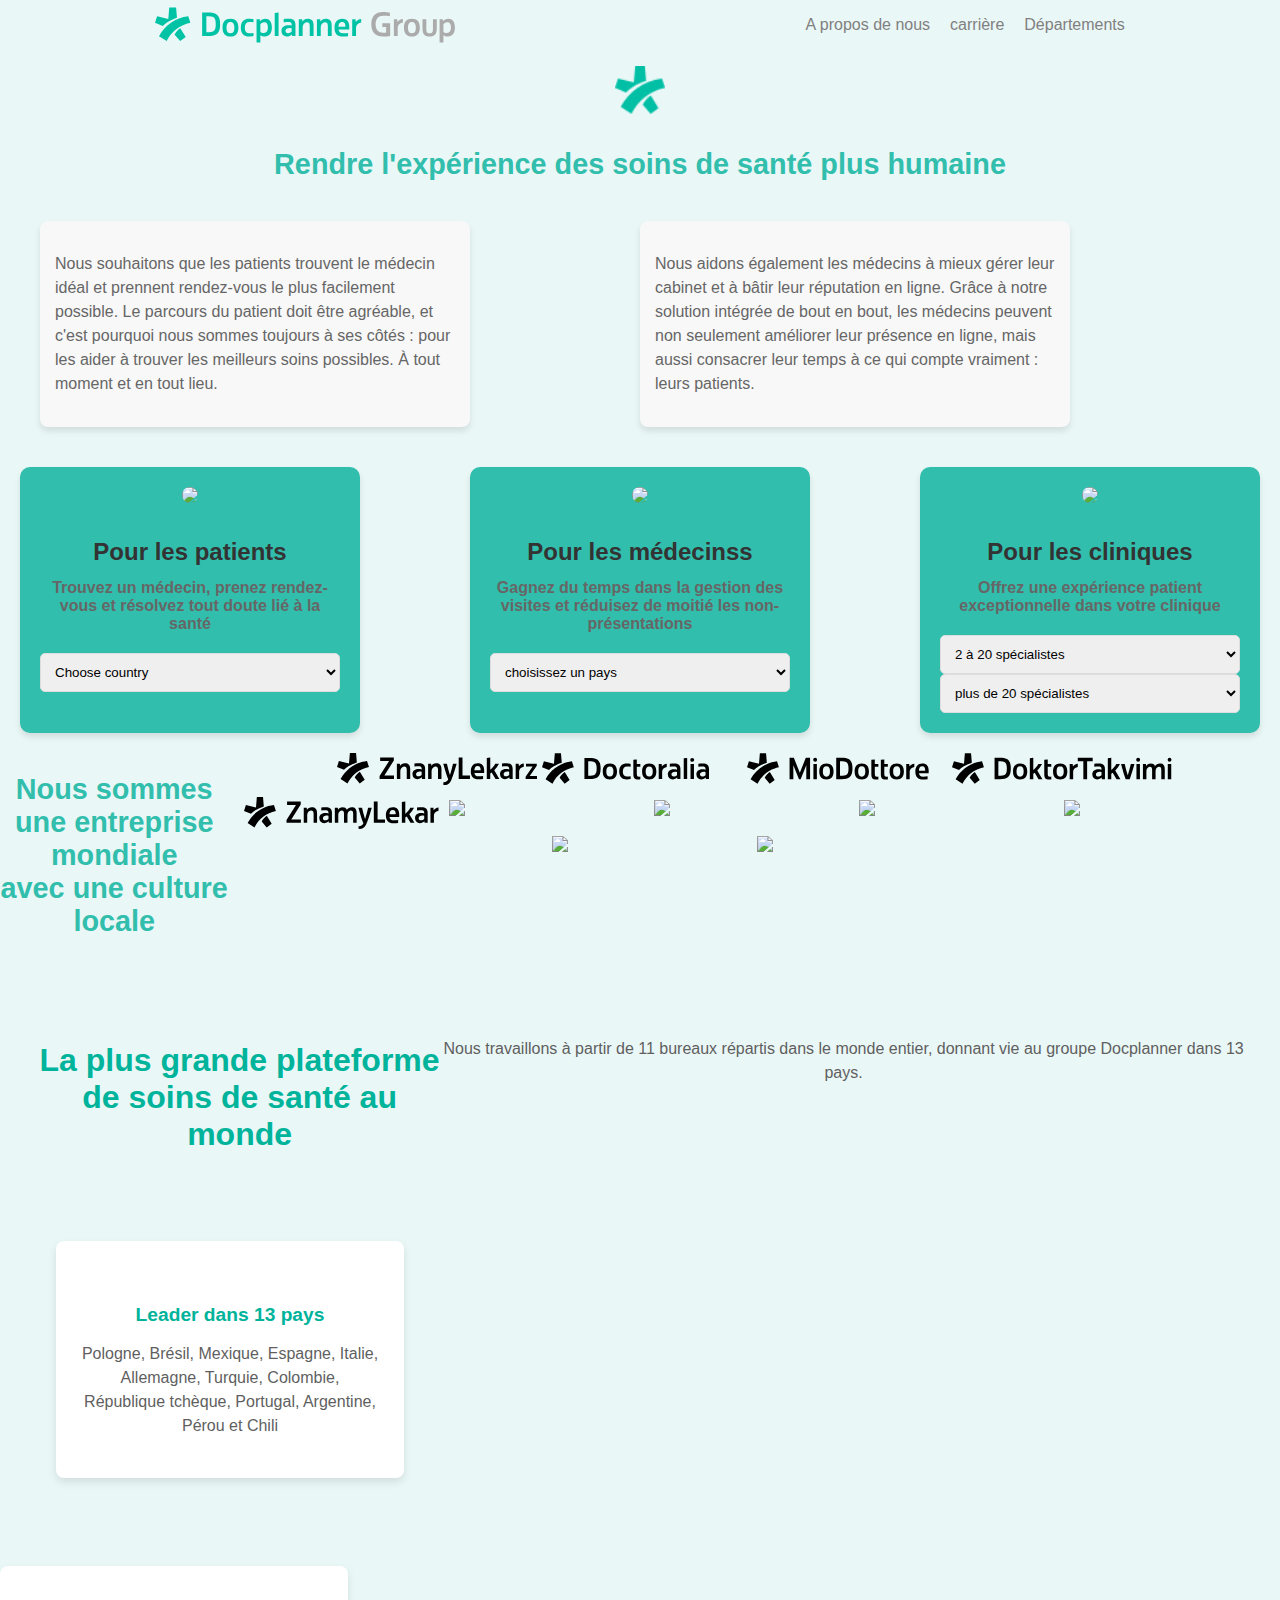
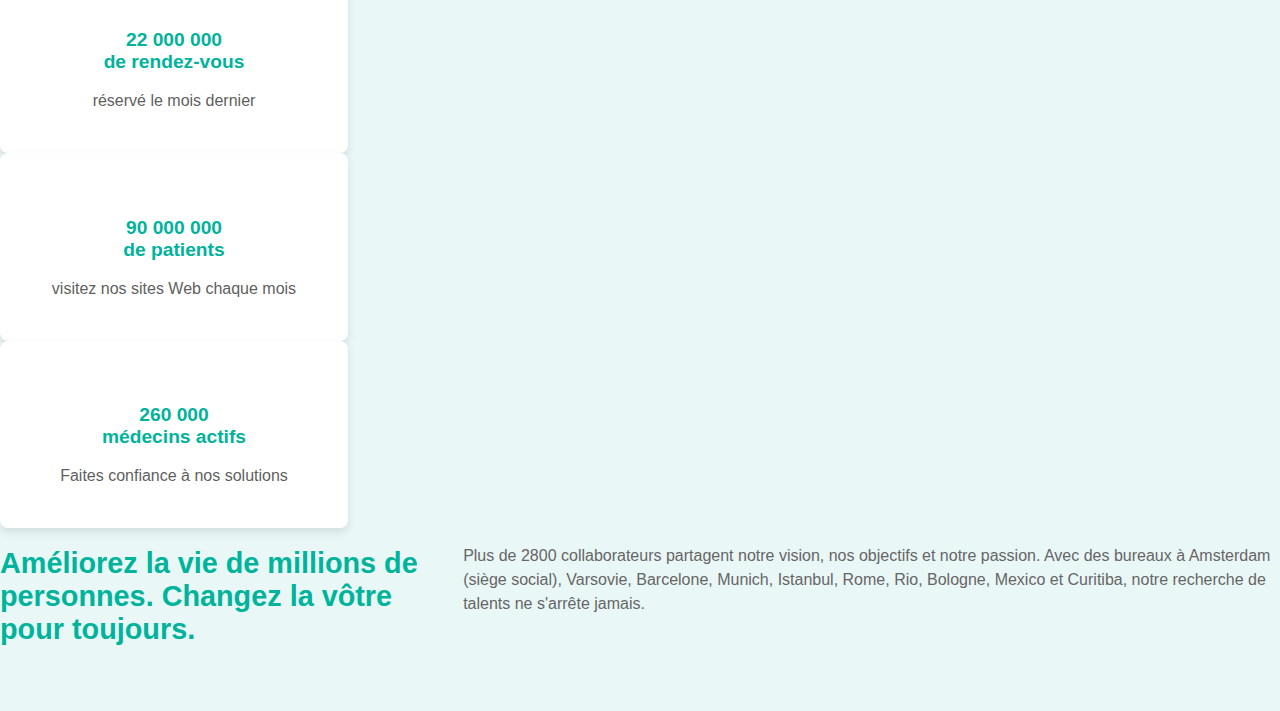
==== index.html @ 7e2d419f "premier commit" ====
<!DOCTYPE html>
<html lang="en">

<head>
    <meta charset="UTF-8">
    <meta name="viewport" content="width=device-width, initial-scale=1.0">
    <title>Document</title>
    <link rel="stylesheet" href="style.css">
</head>

<body>
    <header>
        <img src="logo-default-group-en.svg" width="300px" alt="" srcset="">
        <nav>
            <ul>
                <li>
                    <a href="">A propos de nous</a>
                </li>
                <li>
                    <a href="">carrière</a>
                </li>
                <li>
                    <a href="">Départements</a>
                </li>
            </ul>
        </nav>
    </header>


    <div>
        <div>

        </div>
        <div style="text-align: center;">
            <p style="line-height: 2;"></p>
            <img src="sygnet.png" width="50px" alt="" srcset="">
            <h1>Rendre l'expérience des soins de santé plus humaine</h1>
        </div class="grid">
        <div class="container">
            <div class="column">
                <p>

                    Nous souhaitons que les patients trouvent le médecin idéal et prennent rendez-vous le plus
                    facilement possible. Le parcours du patient doit être agréable, et c'est pourquoi nous sommes
                    toujours à ses côtés : pour les aider à trouver les meilleurs soins possibles. À tout moment et en
                    tout lieu.
                </p>

            </div>
            <div class="column">
                <p>
                    Nous aidons également les médecins à mieux gérer leur cabinet et à bâtir leur réputation en ligne.
                    Grâce à notre solution intégrée de bout en bout, les médecins peuvent non seulement améliorer leur
                    présence en ligne, mais aussi consacrer leur temps à ce qui compte vraiment : leurs patients.
                </p>
            </div>

        </div>
    </div>
    <section class="services section__inner">
        <div class="grid fade-elements">
            <div class="col-3">
                <div class="services__item services__item--marketplace">
                    <div>
                        <img src="https://www.docplanner.com/icons/icon-patients.svg" />
                        <h1>Pour les patients</h1>
                        <h2>Trouvez un médecin, prenez rendez-vous et résolvez tout doute lié à la santé
                        </h2>
                    </div>
                    <div>
                        <div class="style-select">
                            <select data-id="domain-switcher">
                                <option>Choose country</option>
                                <option value="http://www.doctoraliar.com">Argentina</option>
                                <option value="http://www.doctoralia.com.br">Brazil</option>
                                <option value="http://www.doctoralia.cl">Chile</option>
                                <option value="http://www.doctoralia.co">Colombia</option>
                                <option value="http://www.znamylekar.cz">Czech</option>
                                <option value="http://www.jameda.de">Germany</option>
                                <option value="http://www.miodottore.it">Italy</option>
                                <option value="http://www.doctoralia.com.mx">Mexico</option>
                                <option value="http://www.doctoralia.pe">Peru</option>
                                <option value="http://www.znanylekarz.pl">Poland</option>
                                <option value="http://www.doctoralia.com.pt">Portugal</option>
                                <option value="http://www.doctoralia.es">Spain</option>
                                <option value="http://www.doktortakvimi.com">Turkey</option>
                            </select>
                        </div>
                    </div>
                </div>
            </div>
            <div class="col-3">
                <div class="services__item services__item--saas">
                    <div>
                        <img src="https://www.docplanner.com/icons/icon-doctors.svg" />
                        <h1>Pour les médecinss</h1>
                        <h2>Gagnez du temps dans la gestion des visites et réduisez de moitié les non-présentations</h2>
                    </div>
                    <div>
                        <div class="style-select">
                            <select data-id="domain-switcher">
                                <option>choisissez un pays</option>
                                <option value="https://academy.doctoraliar.com">Argentina</option>
                                <option
                                    value="https://pro.doctoralia.com.br/produtos/sistema-de-agendamento/agenda-doctoralia-para-especialistas">
                                    Brazil</option>
                                <option value="https://academy.doctoralia.cl">Chile</option>
                                <option value="https://academy.doctoralia.co">Colombia</option>
                                <option value="https://lekar.znamylekar.cz">Czech</option>
                                <option value="https://pro.jameda.de">Germany</option>
                                <option
                                    value="https://pro.miodottore.it/con-chi-collaboriamo/specialisti-e-medici-di-medicina-generale">
                                    Italy</option>
                                <option
                                    value="https://pro.doctoralia.com.mx/productos/agenda-doctoralia-para-especialistas">
                                    Mexico</option>
                                <option value="https://academy.doctoralia.pe">Peru</option>
                                <option
                                    value="https://pro.znanylekarz.pl/produkty/oprogramowanie-medyczne/znanylekarz-dla-lekarzy">
                                    Poland</option>
                                <option
                                    value="https://pro.doctoralia.es/productos/sistema-de-gestion-de-pacientes/doctoralia-pro-para-especialistas">
                                    Spain</option>
                                <option value="https://uzman.doktortakvimi.com">Turkey</option>
                            </select>
                        </div>
                    </div>

                </div>
            </div>
            <div class="col-3">
                <div class="services__item services__item--clinics">
                    <div>
                        <img src="https://www.docplanner.com/icons/icon-clinics.svg" />
                        <h1>Pour les cliniques</h1>
                        <h2>Offrez une expérience patient exceptionnelle dans votre clinique</h2>
                    </div>
                    <div>
                        <div class="style-select">
                            <select data-id="domain-switcher">
                                <option>2 à 20 spécialistes</option>
                                <option
                                    value="http://pro.doctoralia.com.br/produtos/sistema-de-agendamento/agenda-doctoralia-para-clinicas">
                                    Brazil</option>
                                <option value="http://lekar.znamylekar.cz/pro-zarizeni">Czech</option>
                                <option value="http://pro.miodottore.it/con-chi-collaboriamo/centri-medici">Italy
                                </option>
                                <option value="http://pro.doctoralia.com.mx/productos/agenda-doctoralia-para-clinicas">
                                    Mexico</option>
                                <option
                                    value="http://pro.znanylekarz.pl/produkty/oprogramowanie-medyczne/znanylekarz-dla-placowek">
                                    Poland</option>
                                <option
                                    value="http://pro.doctoralia.es/productos/sistema-de-gestion-de-pacientes/doctoralia-pro-para-clinicas">
                                    Spain</option>
                                <option value="http://kurumsal.doktortakvimi.com">Turkey</option>
                            </select>
                        </div>
                        <div class="style-select">
                            <select data-id="domain-switcher">
                                <option>plus de 20 spécialistes</option>
                                <option value="http://tuotempo.com.br">Brazil</option>
                                <option value="http://tuotempo.it">Italy</option>
                                <option value="http://tuotempo.com.mx">Mexico</option>
                                <option
                                    value="http://pro.znanylekarz.pl/produkty/oprogramowanie-medyczne/znanylekarz-dla-placowek">
                                    Poland</option>
                                <option value="http://tuotempo.es">Spain</option>
                            </select>
                        </div>
                    </div>


                </div>
            </div>
        </div>
    </section>
    <section class="brands section__inner">
        <div>
            <h1>
               
                  Nous sommes une entreprise mondiale <br>avec une culture locale
               
            </h1>
        </div>
        <div>
            <ul class="brands__logos">
                <li>
                    <a href="//www.znanylekarz.pl" target="_blank">
                        <svg xmlns="http://www.w3.org/2000/svg" width="200" height="32" viewBox="0 0 200 32">
                            <path
                                d="M189.018 10.678h10.762v2.132L192.736 23H200v2.89h-11.387v-2.103l7.02-10.22h-6.615v-2.89zm-10.347 0h3.012l.244 2.448h.032c.767-1.12 2.638-2.557 4.817-2.677v3.197c-3.174.62-4.63 2.725-4.63 4.634v7.61h-3.47V10.68h-.004zM165 10.38c1.51-.123 3.145-.16 4.725-.16 3.72 0 5.94 1.44 5.94 5.504v10.163h-3.12l-.156-1.52h-.042c-1.07 1.152-2.625 1.826-4.615 1.826-2.635 0-4.73-1.708-4.73-5.09 0-3.148 2.624-6.078 9.19-4.684v-.917c0-1.814-1.062-2.32-3.156-2.32-1.286 0-2.376.087-4.035.23L165 10.38zm7.193 8.445c-2.782-.71-5.564.16-5.564 2.31 0 1.43.94 2.267 2.353 2.203 1.113-.05 2.338-.54 3.207-1.31v-3.2l.003-.003zm-18.93 1.572v5.49h-3.47V4.992l3.47-.402V16.73c1.92-1.63 3.745-3.763 5.035-6.052h3.683c-1.288 2.508-2.83 4.672-4.718 6.522l5.13 8.69h-3.9l-3.81-6.46c-.473.376-.976.69-1.416.97h-.002zm-19.452-2.07v-.063c0-4.68 2.275-8.047 6.984-8.047 4.367 0 6.394 2.524 6.394 7.83 0 .56-.04 1.332-.1 1.902h-9.64c.247 2.142 1.497 3.422 4.06 3.422 1.622 0 3.146-.15 4.56-.335v2.906c-1.59.25-2.935.398-4.65.398-4.99 0-7.61-2.495-7.61-8.016l.003.003zm3.585-.96h6.27c0-2.38-.624-4.26-2.963-4.26-2.43 0-3.24 2.006-3.303 4.26h-.005zM121.7 4.59h3.793v17.853h7.46v3.444H121.7V4.59zm-15.44 6.088h3.67c.596 2.884 2.164 8.5 3.01 11.322h.063c.815-2.854 2.384-8.47 3.01-11.323h3.64c-1.13 4.324-3.877 12.7-4.955 15.21s-2.63 6.76-8.344 5.994v-2.73c2.646.15 4.05-.843 4.92-2.81-1.344-3.18-3.916-11.34-5.014-15.667v.005zm-15.137 0h3.02s.14 1.51.202 2.052h.04c.837-1.31 2.594-2.51 4.718-2.51 3.588 0 5.37 1.91 5.37 5.786v9.883h-3.47v-9.165c0-2.473-.953-3.442-2.824-3.31-1.7.12-3.59 2.056-3.59 4.478v8h-3.47V10.678h.003zm-13.67-.296c1.508-.124 3.143-.162 4.722-.162 3.72 0 5.94 1.438 5.94 5.502v10.165h-3.12l-.155-1.52h-.04c-1.07 1.152-2.625 1.826-4.615 1.826-2.636 0-4.73-1.708-4.73-5.09 0-3.148 2.623-6.078 9.19-4.684v-.917c0-1.814-1.063-2.32-3.157-2.32-1.286 0-2.376.087-4.035.23v-3.03zm7.192 8.444c-2.782-.71-5.565.16-5.565 2.31 0 1.426.947 2.264 2.36 2.2 1.11-.05 2.336-.543 3.205-1.312v-3.2.002zM59.86 10.678h3.02s.14 1.51.203 2.052h.04c.838-1.31 2.594-2.51 4.718-2.51 3.59 0 5.37 1.91 5.37 5.786v9.883h-3.47v-9.165c0-2.473-.95-3.442-2.82-3.31-1.694.12-3.585 2.056-3.585 4.478v8h-3.47V10.678h-.005zM43.156 4.592h13.682v2.875L47.39 22.44h9.606v3.444h-14.4v-2.94l9.47-14.913h-8.91V4.59v.004zm-25.44 20.025c.77-1.886 2.934-4.523 5.14-5.885l4.887 8.084-5.005 3.632-5.02-5.835-.002.004zM10.5 30.443l-6.89-4.43C8.828 16.263 18.574 9.32 30.03 8.027l1.918 5.91c-9.44 1.86-17.32 8.092-21.446 16.505H10.5zm1.503-20.065l.87-10.35h6.19l.786 9.36c-3.556 1.218-5.64 2.19-8.037 3.662a25.43 25.43 0 0 0-4.81 3.804L0 13.894l1.91-5.892 10.093 2.376z">
                            </path>
                        </svg>
                    </a>
                </li>
                <li>
                    <a href="//www.doctoralia.es" target="_blank">
                        <svg xmlns="http://www.w3.org/2000/svg" width="167" height="32" viewBox="0 0 167 32">
                            <path
                                d="M156.37 10.663c1.5-.125 3.13-.162 4.702-.162 3.705 0 5.914 1.434 5.914 5.48v10.125h-3.106l-.153-1.516h-.04c-1.066 1.145-2.614 1.815-4.597 1.815-2.625 0-4.712-1.7-4.712-5.07 0-3.133 2.614-6.05 9.154-4.662v-.913c0-1.806-1.06-2.31-3.146-2.31-1.28 0-2.365.086-4.018.228v-3.02l.002.005zm7.162 8.41c-2.77-.706-5.542.16-5.542 2.3 0 1.42.943 2.258 2.348 2.193 1.107-.05 2.328-.54 3.194-1.307v-3.19.002zm-11.568-8.117v15.15h-3.456v-15.13l3.456-.02zm-1.713-2.138a1.962 1.962 0 0 1-.088-3.923h.09a1.96 1.96 0 0 1 0 3.923zm-5.064-3.923v21.21h-3.457V5.295l3.456-.4zm-17.374 5.768c1.5-.125 3.13-.162 4.703-.162 3.705 0 5.916 1.434 5.916 5.48v10.125h-3.107l-.154-1.516h-.04c-1.067 1.145-2.614 1.815-4.597 1.815-2.625 0-4.71-1.7-4.71-5.07 0-3.133 2.612-6.05 9.15-4.662v-.913c0-1.806-1.06-2.31-3.144-2.31-1.28 0-2.368.086-4.02.228v-3.02.005zm7.163 8.41c-2.77-.706-5.54.16-5.54 2.3 0 1.42.94 2.258 2.35 2.193 1.106-.05 2.325-.54 3.19-1.307v-3.19.002zM116.7 10.955h2.99l.247 2.44h.03c.767-1.118 2.63-2.55 4.8-2.668v3.18c-3.16.62-4.61 2.715-4.61 4.618v7.58H116.7v-15.15zm-16.607 7.65v-.155c0-5.06 2.33-7.95 7.146-7.95 4.782 0 7.112 2.89 7.112 7.95v.157c0 5.062-2.33 7.95-7.113 7.95-4.817.002-7.147-2.887-7.147-7.95zm7.136-5.23c-2.446 0-3.575 1.66-3.575 5.13 0 3.47 1.13 5.1 3.574 5.1 2.446 0 3.544-1.626 3.544-5.1 0-3.472-1.098-5.13-3.545-5.13zM91.354 6.812l3.455-.4v4.546h3.54v2.804h-3.54v6.965c0 2.645.813 2.96 2.18 2.96.46-.01.916-.07 1.36-.187v2.852c-.614.133-1.44.21-1.982.21-3.954 0-5.013-1.93-5.013-5.417V6.81zm-10.54 11.72c.012 3.31 1.446 5.075 4.3 5.075 1.205 0 2.432-.15 3.544-.3v2.8a21.807 21.807 0 0 1-3.983.38c-4.257 0-7.46-2.345-7.472-7.956.013-5.61 3.215-7.954 7.472-7.954 1.554 0 3.068.195 3.98.38v2.798c-1.11-.15-2.337-.3-3.544-.3-2.853 0-4.287 1.766-4.297 5.075zm-20.064.077v-.156c0-5.06 2.33-7.95 7.147-7.95 4.783 0 7.113 2.89 7.113 7.95v.157c0 5.062-2.33 7.95-7.114 7.95-4.815.002-7.145-2.887-7.145-7.95zm7.14-5.23c-2.448 0-3.577 1.66-3.577 5.13 0 3.47 1.13 5.098 3.576 5.098 2.445 0 3.543-1.625 3.543-5.098s-1.098-5.13-3.544-5.13zM42.42 26.105V4.895h5.327c7.423 0 10.878 2.23 10.878 10.605 0 8.376-3.455 10.605-10.878 10.605H42.42zM54.657 15.5c0-4.77-.968-7.176-6.083-7.176h-2.37v14.35h2.37c5.115.002 6.083-2.406 6.083-7.174zm-37.012 9.34c.765-1.88 2.92-4.506 5.118-5.86l4.866 8.048-4.987 3.623-5-5.81h.002zm-7.188 5.8l-6.86-4.41c5.194-9.71 14.9-16.624 26.307-17.913l1.91 5.887c-9.402 1.853-17.25 8.06-21.357 16.437zm1.497-19.98L12.82.35h6.164l.783 9.322c-3.536 1.213-5.616 2.18-7.998 3.646a25.34 25.34 0 0 0-4.79 3.79L0 14.16l1.902-5.87 10.052 2.37z">
                            </path>
                        </svg>
                    </a>
                </li>
                <li>
                    <a href="//www.miodottore.it" target="_blank">
                        <svg xmlns="http://www.w3.org/2000/svg" width="182" height="32" viewBox="0 0 182 32">
                            <path
                                d="M168.354 18.587v-.062c0-4.675 2.275-8.04 6.98-8.04 4.364 0 6.39 2.523 6.39 7.82 0 .562-.04 1.337-.1 1.907h-9.632c.248 2.14 1.496 3.42 4.057 3.42 1.62 0 3.14-.152 4.55-.336V26.2c-1.586.248-2.93.396-4.645.396-4.988 0-7.605-2.493-7.605-8.01h.004zm3.584-.96h6.265c0-2.377-.623-4.255-2.96-4.255-2.43 0-3.24 2.003-3.305 4.255zm-12.702-6.687h3.003l.24 2.446h.03c.77-1.12 2.638-2.555 4.816-2.675v3.192c-3.17.62-4.627 2.723-4.627 4.63v7.606h-3.47V10.94h.006zm-16.66 7.678v-.156c0-5.08 2.337-7.98 7.168-7.98 4.8 0 7.136 2.9 7.136 7.98v.156c0 5.08-2.337 7.978-7.136 7.978-4.83 0-7.168-2.898-7.168-7.978zm7.16-5.246c-2.455 0-3.588 1.666-3.588 5.145 0 3.48 1.133 5.115 3.588 5.115 2.453 0 3.556-1.63 3.556-5.115 0-3.485-1.103-5.145-3.556-5.145zm-15.9-6.59l3.467-.402v4.56h3.553v2.813h-3.553v6.99c0 2.65.816 2.967 2.188 2.967.462-.01.92-.073 1.366-.19v2.86c-.616.134-1.447.213-1.99.213-3.967 0-5.03-1.937-5.03-5.435V6.782zm-9.5 0l3.467-.402v4.56h3.553v2.813h-3.553v6.99c0 2.65.816 2.967 2.188 2.967.462-.01.92-.073 1.366-.19v2.86c-.616.134-1.447.213-1.99.213-3.967 0-5.03-1.937-5.03-5.435V6.782zm-16.72 11.836v-.156c0-5.08 2.337-7.98 7.168-7.98 4.8 0 7.136 2.9 7.136 7.98v.156c0 5.08-2.337 7.978-7.136 7.978-4.83 0-7.168-2.898-7.168-7.978zm7.16-5.246c-2.456 0-3.59 1.666-3.59 5.145 0 3.48 1.134 5.115 3.59 5.115s3.556-1.63 3.556-5.115c0-3.485-1.1-5.145-3.557-5.145zM89.225 26.14V4.86h5.343c7.442 0 10.91 2.236 10.91 10.64s-3.468 10.64-10.915 10.64H89.22h.005zM101.5 15.5c0-4.784-.97-7.2-6.104-7.2h-2.38v14.4h2.38c5.133 0 6.104-2.416 6.104-7.2zm-29.226 3.118v-.156c0-5.08 2.337-7.98 7.167-7.98 4.8 0 7.137 2.9 7.137 7.98v.156c0 5.08-2.337 7.978-7.137 7.978-4.83 0-7.167-2.898-7.167-7.978zm7.16-5.246c-2.455 0-3.588 1.666-3.588 5.145 0 3.48 1.133 5.115 3.588 5.115s3.557-1.63 3.557-5.115c0-3.485-1.1-5.145-3.557-5.145zm-9.554-2.432v15.2h-3.467V10.962l3.467-.022zm-1.718-2.144a1.968 1.968 0 1 1 0-3.936 1.968 1.968 0 0 1 0 3.936zm-8.88-3.91V4.86h3.796v21.28h-3.795V12.19l-.005.02-5.624 13.93h-1.672L46.36 12.21l-.005-.02v13.95H42.56V4.86h3.795v.026l.005-.026h.48l5.98 14.793L58.8 4.86h.48l.004.026zM17.704 24.87c.768-1.885 2.93-4.52 5.135-5.88l4.88 8.077-5 3.633-5.02-5.83h.004zm-7.212 5.82L3.61 26.264c5.212-9.74 14.95-16.678 26.395-17.97L31.92 14.2c-9.434 1.856-17.307 8.084-21.43 16.49h.002zm1.504-20.048L12.864.3h6.183l.785 9.354c-3.548 1.215-5.634 2.188-8.024 3.657a25.373 25.373 0 0 0-4.806 3.807L0 14.155l1.91-5.89 10.084 2.376h.002z">
                            </path>
                        </svg>
                    </a>
                </li>
                <li>
                    <a href="//www.doktortakvimi.com" target="_blank">
                        <svg xmlns="http://www.w3.org/2000/svg" width="220" height="32" viewBox="0 0 220 32">
                            <path
                                d="M219.238 10.94v15.2h-3.467V10.962l3.468-.022zm-1.718-2.144a1.97 1.97 0 0 1 0-3.936 1.968 1.968 0 0 1 0 3.936zm-14.49 4.16c1.008-1.355 2.735-2.473 4.83-2.473 3.456 0 4.907 1.97 4.907 5.78v9.876H209.3v-9.16c0-2.473-.718-3.42-2.517-3.31-1.75.11-3.203 1.874-3.203 4.475v7.994h-3.467v-9.16c0-2.473-.71-3.444-2.518-3.31-1.75.132-3.203 2.055-3.203 4.475v7.994h-3.468v-15.2h3.02s.14 1.51.2 2.05h.04c.837-1.31 2.313-2.507 4.487-2.507 2.255 0 3.656.836 4.36 2.473zm-15.107-2.016v15.2h-3.467V10.962l3.467-.022zm-1.718-2.144a1.97 1.97 0 1 1 0-3.938 1.97 1.97 0 0 1 0 3.938zm-17.14 2.144h3.667c.597 2.883 2.164 8.492 3.01 11.313h.063c.815-2.853 2.383-8.462 3.01-11.313h3.636c-1.13 4.324-3.46 11.99-4.725 15.2h-4.03c-1.263-3.183-3.532-10.875-4.63-15.2zm-9.788 9.715v5.484h-3.467V5.26l3.467-.4V16.99c1.918-1.63 3.742-3.762 5.033-6.05h3.68c-1.29 2.507-2.83 4.67-4.72 6.52l5.128 8.68h-3.9l-3.807-6.455c-.47.376-.974.69-1.413.97zm-16.975-10.01c1.507-.124 3.14-.16 4.72-.16 3.717 0 5.936 1.437 5.936 5.497V26.14h-3.118l-.155-1.52h-.04c-1.07 1.15-2.624 1.824-4.612 1.824-2.635 0-4.727-1.707-4.727-5.088 0-3.144 2.62-6.07 9.184-4.68v-.914c0-1.812-1.063-2.318-3.156-2.318-1.285 0-2.374.088-4.032.23v-3.03zm7.186 8.438c-2.78-.707-5.56.162-5.56 2.31 0 1.427.945 2.263 2.355 2.2 1.112-.05 2.335-.542 3.204-1.31v-3.2zM125.778 4.86h14.907V8.3h-5.558v17.84h-3.79V8.3h-5.557V4.86zm-8.08 6.08h3.003l.248 2.446h.03c.768-1.12 2.638-2.555 4.815-2.675v3.192c-3.172.62-4.628 2.723-4.628 4.63v7.606h-3.467V10.94zm-16.662 7.678v-.156c0-5.08 2.337-7.98 7.168-7.98 4.8 0 7.138 2.9 7.138 7.98v.156c0 5.08-2.338 7.978-7.138 7.978-4.83 0-7.168-2.898-7.168-7.978zm7.16-5.246c-2.455 0-3.59 1.666-3.59 5.145 0 3.48 1.135 5.115 3.59 5.115 2.454 0 3.557-1.63 3.557-5.115 0-3.485-1.103-5.145-3.558-5.145zm-15.928-6.59l3.468-.402v4.56h3.552v2.813h-3.552v6.99c0 2.65.814 2.967 2.187 2.967.46-.008.92-.07 1.365-.187v2.86c-.655.132-1.32.204-1.99.212-3.967 0-5.03-1.938-5.03-5.436V6.78zM81.295 20.655v5.484h-3.468V5.26l3.468-.4V16.99c1.918-1.63 3.742-3.762 5.032-6.05h3.68c-1.29 2.507-2.83 4.67-4.718 6.52l5.125 8.68h-3.9l-3.806-6.455c-.473.376-.976.69-1.416.97zm-20.34-2.037v-.156c0-5.08 2.336-7.98 7.167-7.98 4.8 0 7.137 2.9 7.137 7.98v.156c0 5.08-2.34 7.978-7.14 7.978-4.83 0-7.167-2.897-7.167-7.978h.002zm7.16-5.246c-2.456 0-3.59 1.666-3.59 5.145 0 3.48 1.134 5.115 3.59 5.115 2.454 0 3.556-1.63 3.556-5.115 0-3.485-1.1-5.145-3.555-5.145zM42.56 26.14V4.86h5.345c7.45 0 10.915 2.236 10.915 10.64s-3.466 10.64-10.915 10.64H42.56zM54.84 15.5c0-4.784-.972-7.2-6.105-7.2h-2.38v14.4h2.38c5.133 0 6.104-2.416 6.105-7.2zm-37.137 9.37c.768-1.885 2.93-4.52 5.135-5.88l4.882 8.077-5 3.633-5.017-5.83zm-7.212 5.82l-6.88-4.427c5.21-9.74 14.95-16.678 26.394-17.97L31.92 14.2c-9.434 1.857-17.307 8.084-21.43 16.49zm1.505-20.048L12.865.3h6.182l.785 9.354c-3.548 1.215-5.634 2.188-8.024 3.657a25.433 25.433 0 0 0-4.806 3.803L0 14.155l1.91-5.89 10.085 2.377z">
                            </path>
                        </svg>
                </li>
                <li>
                    <a href="//www.znamylekar.cz" target="_blank">
                        <svg xmlns="http://www.w3.org/2000/svg" width="195" height="32" viewBox="0 0 195 32">
                            <path
                                d="M186.445 10.684h3l.244 2.445h.03c.768-1.12 2.635-2.555 4.81-2.674v3.19c-3.17.617-4.622 2.718-4.622 4.623v7.596h-3.463V10.684zm-13.416-.294c1.504-.124 3.136-.162 4.713-.162 3.713 0 5.928 1.436 5.928 5.492v10.146h-3.11l-.153-1.52h-.04c-1.068 1.15-2.62 1.823-4.606 1.823-2.63 0-4.72-1.705-4.72-5.08 0-3.14 2.617-6.066 9.17-4.676V15.5c0-1.81-1.06-2.315-3.15-2.315-1.283 0-2.37.087-4.026.23V10.39h-.005zm7.178 8.427c-2.776-.705-5.554.162-5.554 2.31 0 1.423.945 2.26 2.353 2.196 1.11-.05 2.333-.543 3.2-1.31v-3.196zm-18.896 1.57v5.48h-3.463V5.012l3.462-.4v12.116c1.918-1.628 3.74-3.757 5.027-6.042h3.675c-1.29 2.504-2.828 4.664-4.713 6.51l5.12 8.673h-3.896l-3.8-6.444c-.472.376-.975.69-1.415.97v-.005zm-19.414-2.066v-.06c0-4.67 2.27-8.032 6.973-8.032 4.36 0 6.386 2.52 6.386 7.814 0 .56-.04 1.334-.1 1.904h-9.62c.248 2.137 1.493 3.416 4.052 3.416 1.62 0 3.14-.152 4.55-.337v2.9c-1.583.248-2.928.396-4.64.396-4.98 0-7.596-2.49-7.596-8h-.004zm3.58-.956h6.257c0-2.375-.623-4.25-2.957-4.25-2.43 0-3.238 2-3.3 4.25zM129.815 4.61h3.785v17.818h7.445v3.438h-11.23V4.61zm-15.412 6.074h3.662c.596 2.88 2.16 8.483 3.006 11.3h.066c.814-2.848 2.38-8.45 3.006-11.3h3.63c-1.126 4.32-3.87 12.68-4.944 15.183-1.076 2.51-2.626 6.75-8.327 5.987v-2.728c2.64.15 4.043-.842 4.91-2.805-1.342-3.172-3.91-11.316-5.004-15.637h-.004zm-11.5 2.014c1.01-1.354 2.734-2.47 4.826-2.47 3.453 0 4.902 1.966 4.902 5.774v9.863h-3.46v-9.15c0-2.465-.717-3.41-2.514-3.3-1.747.11-3.2 1.87-3.2 4.47v7.984h-3.462v-9.15c0-2.468-.71-3.44-2.513-3.304-1.747.13-3.2 2.05-3.2 4.47v7.983h-3.46V10.685h3.014s.14 1.507.2 2.05h.04c.838-1.31 2.31-2.506 4.484-2.506 2.25 0 3.65.835 4.35 2.47l-.006-.002zm-25.6-2.31c1.505-.122 3.137-.16 4.713-.16 3.713 0 5.928 1.436 5.928 5.49v10.148H84.83l-.16-1.518h-.04c-1.067 1.15-2.62 1.822-4.605 1.822-2.633 0-4.723-1.704-4.723-5.08 0-3.14 2.62-6.064 9.172-4.674v-.912c0-1.81-1.06-2.315-3.15-2.315-1.284 0-2.37.088-4.027.23v-3.026l.006-.005zm7.178 8.43c-2.777-.706-5.555.16-5.555 2.308 0 1.424.945 2.26 2.354 2.197 1.11-.05 2.33-.543 3.2-1.31v-3.196.002zm-24.736-8.134h3.015s.134 1.507.2 2.05H63c.836-1.31 2.59-2.506 4.71-2.506 3.58 0 5.357 1.907 5.357 5.775v9.863h-3.463v-9.15c0-2.465-.95-3.432-2.818-3.3-1.692.12-3.578 2.05-3.578 4.47v7.984h-3.464V10.684zM43.07 4.61h13.657v2.87l-9.43 14.948h9.587v3.438H42.512v-2.93L51.965 8.05H43.07V4.61zM17.684 24.598c.767-1.882 2.927-4.515 5.13-5.874l4.875 8.07-4.998 3.628-5.01-5.824h.002zm-7.203 5.815L3.61 25.99C8.814 16.26 18.54 9.33 29.973 8.04l1.915 5.898c-9.428 1.858-17.29 8.078-21.407 16.475zm1.5-20.027l.87-10.33h6.175l.785 9.342c-3.544 1.217-5.628 2.186-8.016 3.654a25.36 25.36 0 0 0-4.8 3.797L0 13.895l1.906-5.882 10.075 2.372z" />
                        </svg>
                    </a>
                </li>
                <li class="jameda">
                    <a href="https://www.jameda.de/" target="_blank">
                        <img src="https://www.docplanner.com/logos/logo-jameda.svg" />
                    </a>
                </li>
                <li class="tuotempo">
                    <a href="https://www.tuotempo.com" target="_blank">
                        <img src="https://www.docplanner.com/logos/logo-tuotempo.svg" width="100px">
                    </a>
                </li>
                <li class="gipo">
                    <a href="https://www.gipo.it/" target="_blank">
                        <img src="https://www.docplanner.com/logos/logo-gipo-primary.svg" width="50px" />
                    </a>
                </li>
                <li class="clinicloud">
                    <a href="https://clinic-cloud.com/" target="_blank">
                        <img src="https://www.docplanner.com/logos/logo-clinicloud.svg" />
                    </a>
                </li>
                <li class="feegow">
                    <a href="https://feegowclinic.com.br/" target="_blank">
                        <img src="https://www.docplanner.com/logos/logo-feegow.svg" />
                    </a>
                </li>
                <li class="mydr">
                    <a href="https://mydr.pl/welcome/" target="_blank">
                        <img src="https://www.docplanner.com/logos/my-dr-edm-logo.svg" width="100px" />
                    </a>
                </li>
            </ul>
        </div>
        
    </section>


    <section class="stats">
        <div class="section__inner">

            <div class="grid">
                <header class="col-2 stats__header">
                    <h1>
                        La plus grande plateforme
                        <br>de soins de santé au monde
                    </h1>
                    <p>
                        Nous travaillons à partir de 11 bureaux répartis dans le monde entier, donnant vie au groupe
                        Docplanner dans 13 pays.
                    </p>
                </header>
                <div class="col-2">
                    <div class="grid stats__grid fade-elements">
                        <div class="col-2">
                            <div class="stats__item">
                                <div class="vert-align">
                                    <div>
                                        <img scr="https://www.docplanner.com/img/doctors.png"
                                            srcset="https://www.docplanner.com/img/doctors.png 1x, https://www.docplanner.com/img/doctors@2x.png 2x" />
                                        <h3>Leader dans 13 pays</h3>
                                        <p>
                                            Pologne, Brésil, Mexique, Espagne, Italie, Allemagne, Turquie, Colombie,
                                            République tchèque, Portugal, Argentine, Pérou et Chili
                                        </p>
                                    </div>
                                </div>
                            </div>
                        </div>
                    </div>
                </div>
            </div>
        </div>
    </section>
    <div class="col-2">
        <div class="stats__item">
            <div class="vert-align">
                <div>
                    <img scr="https://www.docplanner.com/img/visits.png"
                        srcset="https://www.docplanner.com/img/visits.png 1x, https://www.docplanner.com/img/visits@2x.png 2x" />
                    <h3>22 000 000<br /> de rendez-vous</h3>
                    <p>
                        réservé le mois dernier
                    </p>
                </div>
            </div>
        </div>
    </div>
    <div class="col-2">
        <div class="stats__item">
            <div class="vert-align">
                <div>
                    <img scr="https://www.docplanner.com/img/patients.png"
                        srcset="https://www.docplanner.com/img/patients.png 1x, https://www.docplanner.com/img/patients@2x.png 2x" />
                    <h3>90 000 000 <br /> de patients</h3>
                    <p>
                        visitez nos sites Web chaque mois
                    </p>
                </div>
            </div>
        </div>
    </div>
    <div class="col-2">
        <div class="stats__item">
            <div class="vert-align">
                <div>
                    <img scr="https://www.docplanner.com/img/doctors.png"
                        srcset="https://www.docplanner.com/img/doctors.png 1x, https://www.docplanner.com/img/doctors@2x.png 2x" />
                    <h3>260 000<br /> médecins actifs</h3>
                    <p>
                        Faites confiance à nos solutions
                    </p>
                </div>
            </div>
        </div>
    </div>
    </div>
    </div>
    </div>
    </div>
    </section>
    <section class="offices section__inner">
        <header class="offices__header">
            <h1>
                Améliorez la vie de millions de personnes. Changez la vôtre pour toujours.
            </h1>
            <p>
                Plus de 2800 collaborateurs partagent notre vision, nos objectifs et notre passion. Avec des bureaux à
                Amsterdam (siège social), Varsovie, Barcelone, Munich, Istanbul, Rome, Rio, Bologne, Mexico et Curitiba,
                notre recherche de talents ne s'arrête jamais.
            </p>
        </header>
        <div class="offices__slider">
            <div class="office">
                <a href="/career?&loc=poland#jobs-offers" class="office__inner">
                    <figure class="office__image">
                        <img scr="https://www.docplanner.com/images/warsaw.png"
                            srcset="https://www.docplanner.com/images/warsaw.png 1x, https://www.docplanner.com/images/warsaw@2x.png 2x" />
                    </figure>
                    <div class="office__desc">

                    </div>
                </a>

            </div>
        </div>
    </section>
    </div>
    </div>


</body>

</html>
---- style.css ----
header{
    display: flex;
    justify-content: space-around;
}
header nav ul{
    display: flex;
    gap: 20px;
    list-style: none;
}
header nav ul li a{
    text-decoration: none;
    color: gray;
}
div h1{
    text-decoration: none;
    color:#32beac;
    text-align: center;
}
header img{
    max-width: 100%;
    height: auto;
text-align: center;
}
.container{
  display: grid;
  justify-content: space-between; 
  align-items: self-start; 
  max-width: 1200px;
  margin: 50px;
  padding: 20px;
  grid-template-columns: 1fr 1fr;
  }
 
.grid {
  display: flex; 
  flex-wrap: wrap; 
  justify-content: space-around; 
  gap: 20px; 
  margin: 20px;
}


.col-3 {
  background-color:#32beac; 
  border-radius: 10px; 
  box-shadow: 0 4px 6px rgba(0, 0, 0, 0.1);
  width: 300px; 
  padding: 20px; 
  text-align: center; 
}


.col-3 img {  border-radius: 8px;
  width: 50px; 
  margin-bottom: 15px; 
}


.col-3 h1 {
  font-size: 1.5em; 
  margin-bottom: 10px; 
  color: #333;
 
}

.col-3 h2 {
  font-size: 1em; 
  color: #666; 
  margin-bottom: 20px; 
}


.style-select select {
  width: 100%; 
  padding: 10px;
  border: 1px solid #ddd; 
  border-radius: 5px; 
  font: size 1em; 
}
 
.container {
  text-align: center; 
  padding: 20px; 
  margin: 20px auto; 
  max-width: 1200px; 
}


.grid {
  display: flex;
  justify-content: space-between; 
  gap: 20px; 
  flex-wrap: wrap; 
}


.column {
  flex: 1; 
  min-width: 300px; 
  max-width: 400px; 
  padding: 15px; 
  background-color: #f8f8f8; 
  border-radius: 8px; 
  box-shadow: 0 4px 6px rgba(0, 0, 0, 0.1); 
  text-align: left; /
}


div img {
  width: 50px; 
  margin-bottom: 10px; 
}


h1 {
  font-size: 1.8em; 
  color: #333; 
  margin-bottom: 15px; 
}

p {
  font-size: 1em; 
  color: #666; 
  line-height: 1.5; 
}
.brands{

display: flex ;
}

  
  
  

h1{
 
 
    color: #00b39b;
 
  
  
}
h1 br{
  display: block;
  margin: 0;
}
.brands__logos{
  display: flex;
  justify-content: center;
  gap: 40px;
  list-style: none;
  padding: 0;
  margin: 0;
}
.brands__logos li{
  display: inline-block;
}
.brands__logos a{
  display: block;
  width: 100%;
  min-width: 200px;
  height: auto;
  transition: transform 0.3s ease-in-out;
}
.brands__logos a:hover{
  transform: scale(1.1);

}
.brands__logos{
  flex-wrap: wrap;
  gap: 5px;
  align-items: center;
  font-size: xx-small;
}
/* Réinitialisation de base */
body {
  margin: 0;
  padding: 0;
  font-family: Arial, sans-serif;
  background-color: #eaf7f7;
  color: #5f5f5f;
}

/* Section principale */
.stats {
  padding: 3rem 1rem;
}

.stats__header {
  text-align: center;
  margin-bottom: 2rem;
}

.stats__header h1 {
  font-size: 2rem;
  color: #00b39b;
  margin-bottom: 1rem;
}

.stats__header p {
  font-size: 1rem;
  color: #5f5f5f;
}

/* Grille des statistiques */
.stats__grid {
  display: flex;
  flex-wrap: wrap;
  gap: 2rem;
  justify-content: center;
  
  
}

.stats__item {
  background-color: #fff;
  padding: 1.5rem;
  border-radius: 8px;
  box-shadow: 0 4px 8px rgba(0, 0, 0, 0.1);
  text-align: center;
  flex: 1 1 calc(25% - 2rem); /* Chaque bloc occupe 25% de la largeur */
  max-width: 300px;
  
}

.stats__item img {
  max-width: 50px;
  margin-bottom: 1rem;
}

.stats__item h3 {
  font-size: 1.2rem;
  margin-bottom: 0.5rem;
  color: #00b39b;
}

.stats__item p {
  font-size: 1rem;
  line-height: 1.5;
  color: #5f5f5f;
}
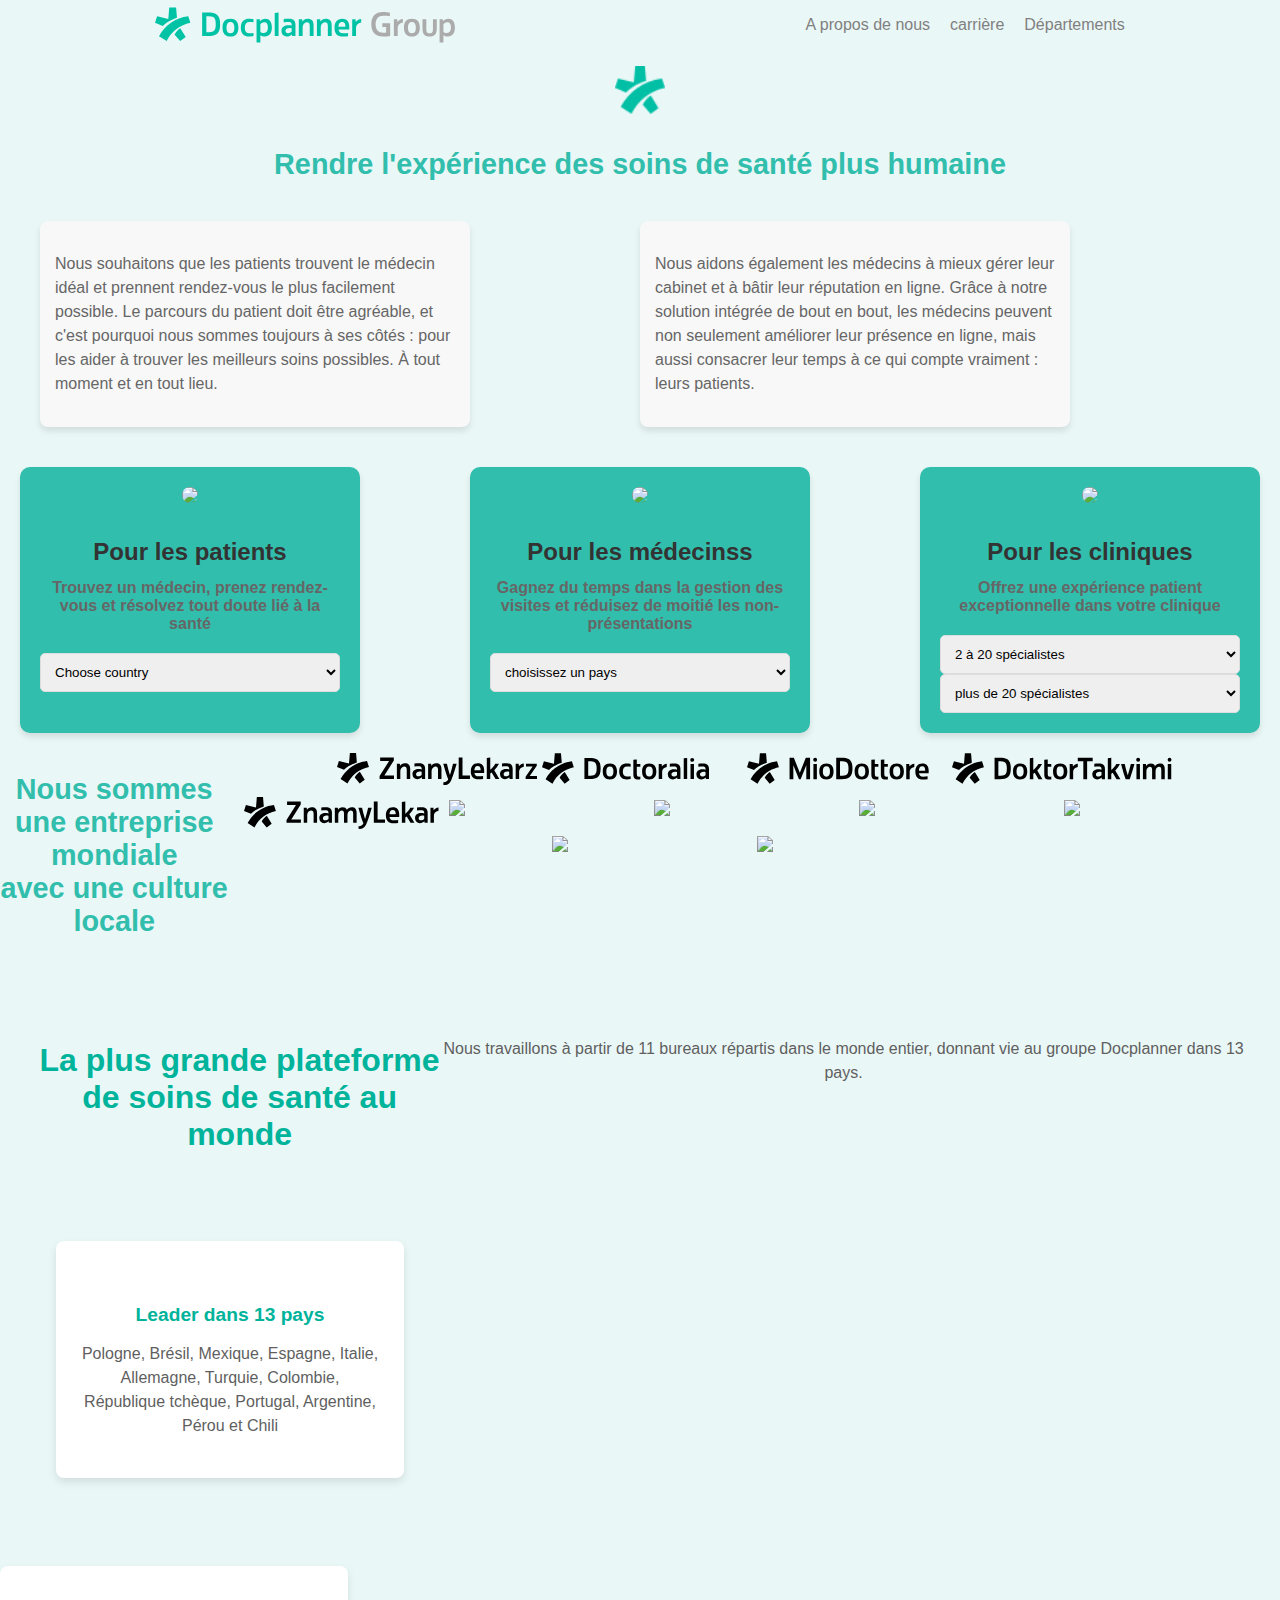
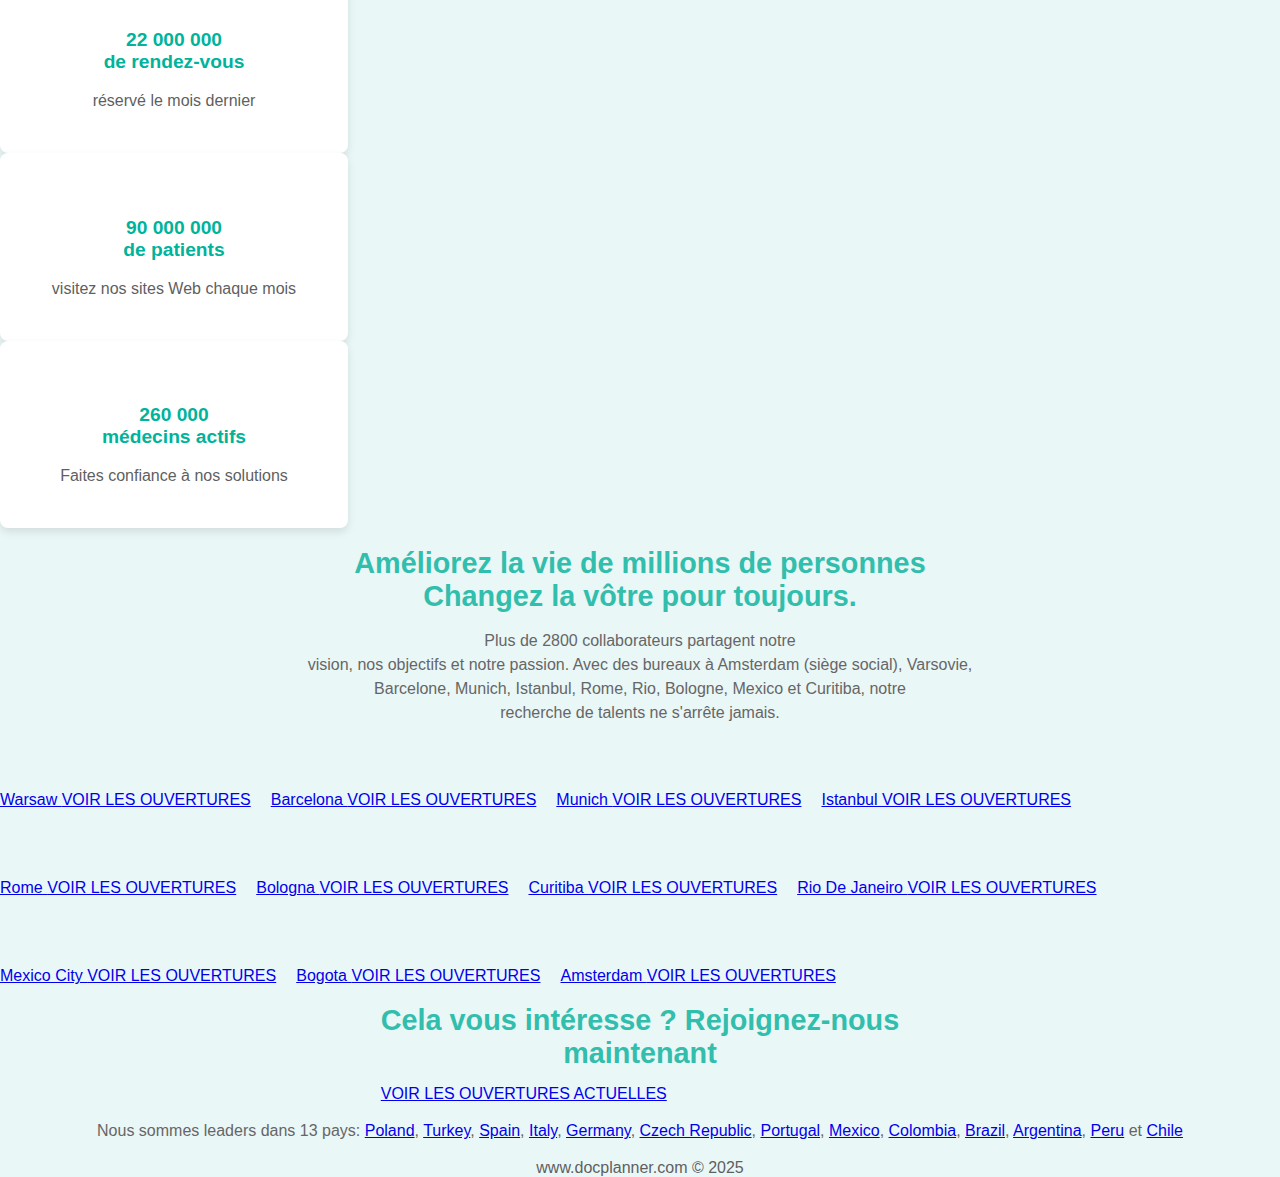
==== commit 84561781: "premier commit" ====
--- a/index.html
+++ b/index.html
@@ -349,32 +349,211 @@
     </section>
     <section class="offices section__inner">
         <header class="offices__header">
-            <h1>
-                Améliorez la vie de millions de personnes. Changez la vôtre pour toujours.
-            </h1>
+            <div>
+                <h1>
+                    Améliorez la vie de millions de personnes <br> Changez la vôtre pour toujours.
+                </h1>
+                
+            
             <p>
-                Plus de 2800 collaborateurs partagent notre vision, nos objectifs et notre passion. Avec des bureaux à
-                Amsterdam (siège social), Varsovie, Barcelone, Munich, Istanbul, Rome, Rio, Bologne, Mexico et Curitiba,
-                notre recherche de talents ne s'arrête jamais.
+                Plus de 2800 collaborateurs partagent notre <br> vision, nos objectifs et notre passion.  Avec des bureaux à
+                Amsterdam (siège social), Varsovie, <br> Barcelone, Munich, Istanbul, Rome, Rio, Bologne, Mexico et Curitiba,
+                notre <br> recherche de talents ne s'arrête jamais.
             </p>
+           </div>
+           
+       
         </header>
         <div class="offices__slider">
             <div class="office">
-                <a href="/career?&loc=poland#jobs-offers" class="office__inner">
-                    <figure class="office__image">
-                        <img scr="https://www.docplanner.com/images/warsaw.png"
-                            srcset="https://www.docplanner.com/images/warsaw.png 1x, https://www.docplanner.com/images/warsaw@2x.png 2x" />
-                    </figure>
-                    <div class="office__desc">
-
-                    </div>
-                </a>
-
-            </div>
-        </div>
-    </section>
-    </div>
-    </div>
+    
+                            <a href="/career?&loc=poland#jobs-offers" class="office__inner">
+            <figure class="office__image">
+                <img scr="https://www.docplanner.com/images/warsaw.png" srcset="https://www.docplanner.com/images/warsaw.png 1x, https://www.docplanner.com/images/warsaw@2x.png 2x"/>
+            </figure>
+            <div class="office__desc">
+                Warsaw
+                <span class="btn btn--small">VOIR LES OUVERTURES</span>
+            </div>
+        </a>
+    
+</div>
+            <div class="office">
+    
+                            <a href="/career?&loc=spain#jobs-offers" class="office__inner">
+            <figure class="office__image">
+                <img scr="https://www.docplanner.com/images/barcelona.png" srcset="https://www.docplanner.com/images/barcelona.png 1x, https://www.docplanner.com/images/barcelona@2x.png 2x"/>
+            </figure>
+            <div class="office__desc">
+                Barcelona
+                <span class="btn btn--small">VOIR LES OUVERTURES</span>
+            </div>
+        </a>
+    
+</div>
+            <div class="office">
+    
+                            <a href="/career?&loc=germany#jobs-offers" class="office__inner">
+            <figure class="office__image">
+                <img scr="https://www.docplanner.com/images/munich.png" srcset="https://www.docplanner.com/images/munich.png 1x, https://www.docplanner.com/images/munich@2x.png 2x"/>
+            </figure>
+            <div class="office__desc">
+                Munich
+                <span class="btn btn--small">VOIR LES OUVERTURES</span>
+            </div>
+        </a>
+    
+</div>
+            <div class="office">
+    
+                            <a href="/career?&loc=türkiye#jobs-offers" class="office__inner">
+            <figure class="office__image">
+                <img scr="https://www.docplanner.com/images/istanbul.png" srcset="https://www.docplanner.com/images/istanbul.png 1x, https://www.docplanner.com/images/istanbul@2x.png 2x"/>
+            </figure>
+            <div class="office__desc">
+                Istanbul
+                <span class="btn btn--small">VOIR LES OUVERTURES</span>
+            </div>
+        </a>
+    
+</div>
+            <div class="office">
+    
+                            <a href="/career?&loc=italy#jobs-offers" class="office__inner">
+            <figure class="office__image">
+                <img scr="https://www.docplanner.com/images/rome.png" srcset="https://www.docplanner.com/images/rome.png 1x, https://www.docplanner.com/images/rome@2x.png 2x"/>
+            </figure>
+            <div class="office__desc">
+                Rome
+                <span class="btn btn--small">VOIR LES OUVERTURES</span>
+            </div>
+        </a>
+    
+</div>
+            <div class="office">
+    
+                            <a href="/career?&loc=italy#jobs-offers" class="office__inner">
+            <figure class="office__image">
+                <img scr="https://www.docplanner.com/images/bologna.png" srcset="https://www.docplanner.com/images/bologna.png 1x, https://www.docplanner.com/images/bologna@2x.png 2x"/>
+            </figure>
+            <div class="office__desc">
+                Bologna
+                <span class="btn btn--small">VOIR LES OUVERTURES</span>
+            </div>
+        </a>
+    
+</div>
+            <div class="office">
+    
+                            <a href="/career?&loc=brazil#jobs-offers" class="office__inner">
+            <figure class="office__image">
+                <img scr="https://www.docplanner.com/images/curitiba.png" srcset="https://www.docplanner.com/images/curitiba.png 1x, https://www.docplanner.com/images/curitiba@2x.png 2x"/>
+            </figure>
+            <div class="office__desc">
+                Curitiba
+                <span class="btn btn--small">VOIR LES OUVERTURES</span>
+            </div>
+        </a>
+    
+</div>
+            <div class="office">
+    
+                            <a href="/career?&loc=brazil#jobs-offers" class="office__inner">
+            <figure class="office__image">
+                <img scr="https://www.docplanner.com/images/rio-janeiro.png" srcset="https://www.docplanner.com/images/rio-janeiro.png 1x, https://www.docplanner.com/images/rio-janeiro@2x.png 2x"/>
+            </figure>
+            <div class="office__desc">
+                Rio De Janeiro
+                <span class="btn btn--small">VOIR LES OUVERTURES</span>
+            </div>
+        </a>
+    
+</div>
+            <div class="office">
+    
+                            <a href="/career?&loc=mexico#jobs-offers" class="office__inner">
+            <figure class="office__image">
+                <img scr="https://www.docplanner.com/images/mexico-city.png" srcset="https://www.docplanner.com/images/mexico-city.png 1x, https://www.docplanner.com/images/mexico-city@2x.png 2x"/>
+            </figure>
+            <div class="office__desc">
+                Mexico City
+                <span class="btn btn--small">VOIR LES OUVERTURES</span>
+            </div>
+        </a>
+    
+</div>
+            <div class="office">
+    
+                            <a href="/career?&loc=colombia#jobs-offers" class="office__inner">
+            <figure class="office__image">
+                <img scr="https://www.docplanner.com/images/bogota.png" srcset="https://www.docplanner.com/images/bogota.png 1x, https://www.docplanner.com/images/bogota@2x.png 2x"/>
+            </figure>
+            <div class="office__desc">
+                Bogota
+                <span class="btn btn--small">VOIR LES OUVERTURES</span>
+            </div>
+        </a>
+    
+</div>
+            <div class="office">
+    
+                            <a href="/career?&loc=netherlands#jobs-offers" class="office__inner">
+            <figure class="office__image">
+                <img scr="https://www.docplanner.com/images/amsterdam.png" srcset="https://www.docplanner.com/images/amsterdam.png 1x, https://www.docplanner.com/images/amsterdam@2x.png 2x"/>
+            </figure>
+            <div class="office__desc">
+                Amsterdam
+                <span class="btn btn--small">VOIR LES OUVERTURES</span>
+            </div>
+        </a>
+    
+</div>
+    </div>
+
+</section>
+<section class="join-us section__inner">
+<header class="join-us__header">
+    <div>
+        <h1>
+        Cela vous intéresse ? Rejoignez-nous <br> maintenant
+    </h1>
+    <a href="/career" class="btn">VOIR LES OUVERTURES ACTUELLES</a>
+    </header>
+    </div>
+
+</section>
+
+
+<footer class="main-footer">
+<div class="section__inner">
+<p>Nous sommes leaders dans 13 pays:
+<a href="https://www.znanylekarz.pl" target="_blank">Poland</a>, 
+<a href="https://www.doktortakvimi.com" target="_blank">Turkey</a>,
+<a href="https://www.doctoralia.es" target="_blank">Spain</a>,
+<a href="https://www.miodottore.it" target="_blank">Italy</a>,
+<a href="https://www.jameda.de" target="_blank">Germany</a>,
+<a href="https://www.znamylekar.cz" target="_blank">Czech Republic</a>,
+<a href="https://www.doctoralia.com.pt" target="_blank">Portugal</a>,
+<a href="https://www.doctoralia.com.mx" target="_blank">Mexico</a>,
+<a href="https://www.doctoralia.co" target="_blank">Colombia</a>,
+<a href="https://www.doctoralia.com.br" target="_blank">Brazil</a>,
+<a href="https://www.doctoraliar.com" target="_blank">Argentina</a>,
+<a href="https://www.doctoralia.pe" target="_blank">Peru</a>
+et
+<a href="https://www.doctoralia.cl" target="_blank">Chile</a>
+</p>
+www.docplanner.com © 2025
+</div>
+</footer>
+
+
+<script src="//ajax.googleapis.com/ajax/libs/jquery/1.11.3/jquery.min.js"></script>
+<script src="https://www.docplanner.com/static/js/vendor/vendor.min.js"></script>
+<script src="https://www.docplanner.com/static/js/vendor/jquery.scrollTo.min.js"></script>
+<script src="https://www.docplanner.com/static/js/vendor/instafeed.min.js"></script>
+<script src="https://www.docplanner.com/static/js/main.js"></script>
+
+
 
 
 </body>
--- a/style.css
+++ b/style.css
@@ -239,3 +239,43 @@
   line-height: 1.5;
   color: #5f5f5f;
 }
+
+.offices__slider{
+  display: flex;
+  gap: 20px;
+  flex-wrap: wrap;
+}
+
+.offices h1 {
+  text-align: center;
+  text-justify: auto;
+  margin-bottom: 15px;
+}
+.offices p{
+  text-align: center;
+  text-justify: auto;
+  
+}
+
+.office img{
+ width: 100%;
+  height: auto;
+}
+.join-us__header h1{
+  text-align: center;
+  text-justify: auto;
+  
+}
+ .join-us__header a{
+  text-align: center;
+  text-justify: auto;
+  
+ } 
+ .main-footer p{
+  text-align: center;
+  text-justify: auto;
+ }
+ .main-footer {
+  text-align: center;
+  text-justify: auto;
+ }
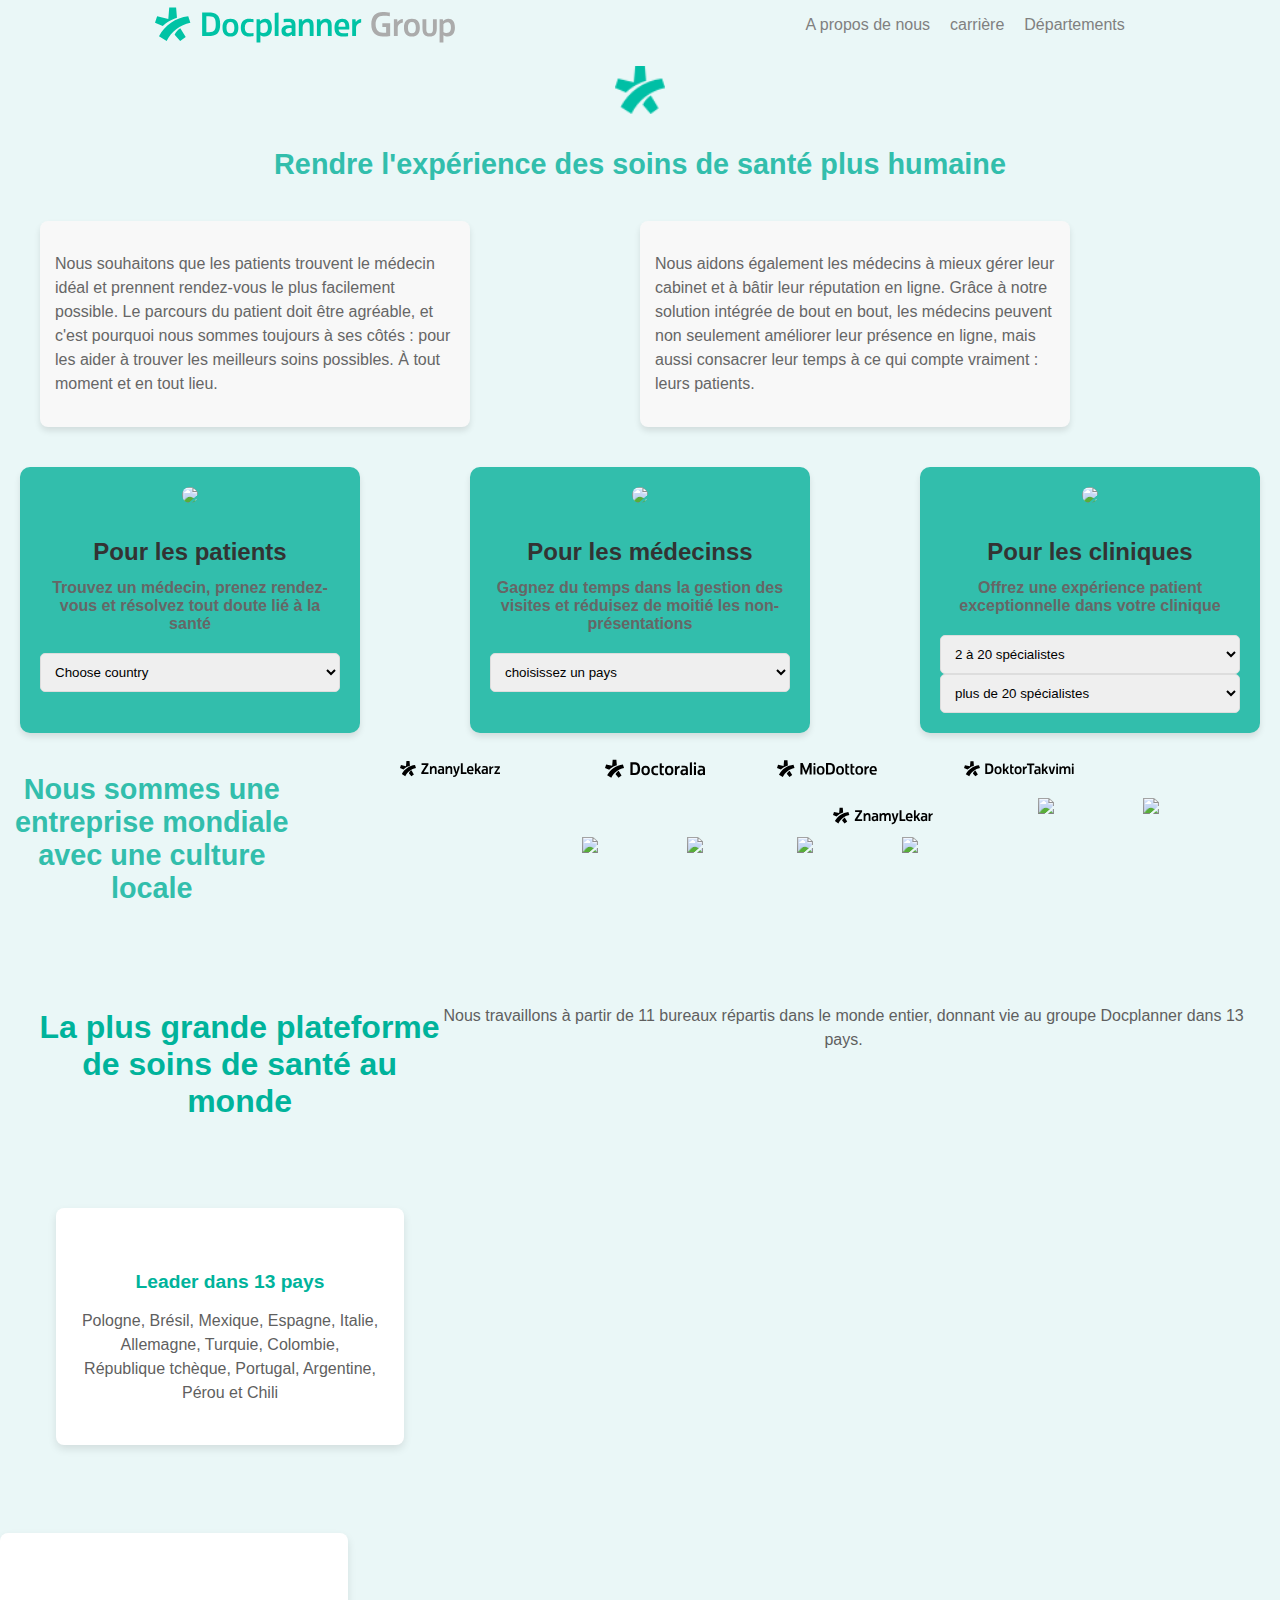
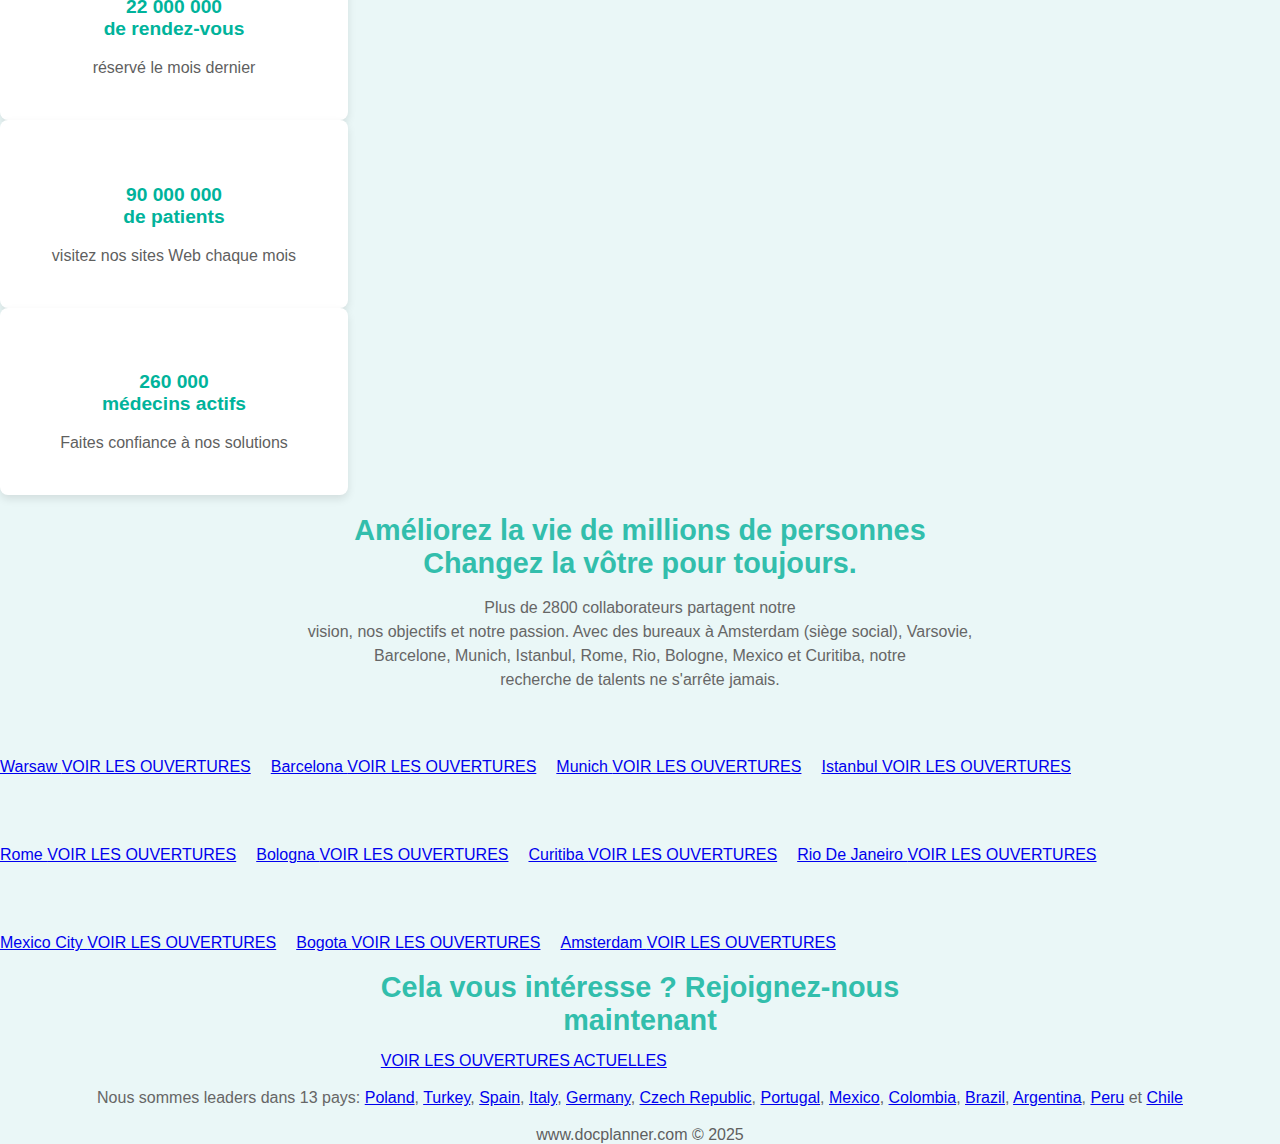
==== commit fbea9650: "premier commit" ====
--- a/index.html
+++ b/index.html
@@ -195,6 +195,7 @@
                     </a>
                 </li>
                 <li>
+                    
                     <a href="//www.doctoralia.es" target="_blank">
                         <svg xmlns="http://www.w3.org/2000/svg" width="167" height="32" viewBox="0 0 167 32">
                             <path
@@ -220,9 +221,12 @@
                             </path>
                         </svg>
                 </li>
-                <li>
+                
+                <li>
+                    <br>
+                    
                     <a href="//www.znamylekar.cz" target="_blank">
-                        <svg xmlns="http://www.w3.org/2000/svg" width="195" height="32" viewBox="0 0 195 32">
+                        <svg xmlns="http://www.w3.org/2000/svg" width="200" height="32" viewBox="0 0 195 32">
                             <path
                                 d="M186.445 10.684h3l.244 2.445h.03c.768-1.12 2.635-2.555 4.81-2.674v3.19c-3.17.617-4.622 2.718-4.622 4.623v7.596h-3.463V10.684zm-13.416-.294c1.504-.124 3.136-.162 4.713-.162 3.713 0 5.928 1.436 5.928 5.492v10.146h-3.11l-.153-1.52h-.04c-1.068 1.15-2.62 1.823-4.606 1.823-2.63 0-4.72-1.705-4.72-5.08 0-3.14 2.617-6.066 9.17-4.676V15.5c0-1.81-1.06-2.315-3.15-2.315-1.283 0-2.37.087-4.026.23V10.39h-.005zm7.178 8.427c-2.776-.705-5.554.162-5.554 2.31 0 1.423.945 2.26 2.353 2.196 1.11-.05 2.333-.543 3.2-1.31v-3.196zm-18.896 1.57v5.48h-3.463V5.012l3.462-.4v12.116c1.918-1.628 3.74-3.757 5.027-6.042h3.675c-1.29 2.504-2.828 4.664-4.713 6.51l5.12 8.673h-3.896l-3.8-6.444c-.472.376-.975.69-1.415.97v-.005zm-19.414-2.066v-.06c0-4.67 2.27-8.032 6.973-8.032 4.36 0 6.386 2.52 6.386 7.814 0 .56-.04 1.334-.1 1.904h-9.62c.248 2.137 1.493 3.416 4.052 3.416 1.62 0 3.14-.152 4.55-.337v2.9c-1.583.248-2.928.396-4.64.396-4.98 0-7.596-2.49-7.596-8h-.004zm3.58-.956h6.257c0-2.375-.623-4.25-2.957-4.25-2.43 0-3.238 2-3.3 4.25zM129.815 4.61h3.785v17.818h7.445v3.438h-11.23V4.61zm-15.412 6.074h3.662c.596 2.88 2.16 8.483 3.006 11.3h.066c.814-2.848 2.38-8.45 3.006-11.3h3.63c-1.126 4.32-3.87 12.68-4.944 15.183-1.076 2.51-2.626 6.75-8.327 5.987v-2.728c2.64.15 4.043-.842 4.91-2.805-1.342-3.172-3.91-11.316-5.004-15.637h-.004zm-11.5 2.014c1.01-1.354 2.734-2.47 4.826-2.47 3.453 0 4.902 1.966 4.902 5.774v9.863h-3.46v-9.15c0-2.465-.717-3.41-2.514-3.3-1.747.11-3.2 1.87-3.2 4.47v7.984h-3.462v-9.15c0-2.468-.71-3.44-2.513-3.304-1.747.13-3.2 2.05-3.2 4.47v7.983h-3.46V10.685h3.014s.14 1.507.2 2.05h.04c.838-1.31 2.31-2.506 4.484-2.506 2.25 0 3.65.835 4.35 2.47l-.006-.002zm-25.6-2.31c1.505-.122 3.137-.16 4.713-.16 3.713 0 5.928 1.436 5.928 5.49v10.148H84.83l-.16-1.518h-.04c-1.067 1.15-2.62 1.822-4.605 1.822-2.633 0-4.723-1.704-4.723-5.08 0-3.14 2.62-6.064 9.172-4.674v-.912c0-1.81-1.06-2.315-3.15-2.315-1.284 0-2.37.088-4.027.23v-3.026l.006-.005zm7.178 8.43c-2.777-.706-5.555.16-5.555 2.308 0 1.424.945 2.26 2.354 2.197 1.11-.05 2.33-.543 3.2-1.31v-3.196.002zm-24.736-8.134h3.015s.134 1.507.2 2.05H63c.836-1.31 2.59-2.506 4.71-2.506 3.58 0 5.357 1.907 5.357 5.775v9.863h-3.463v-9.15c0-2.465-.95-3.432-2.818-3.3-1.692.12-3.578 2.05-3.578 4.47v7.984h-3.464V10.684zM43.07 4.61h13.657v2.87l-9.43 14.948h9.587v3.438H42.512v-2.93L51.965 8.05H43.07V4.61zM17.684 24.598c.767-1.882 2.927-4.515 5.13-5.874l4.875 8.07-4.998 3.628-5.01-5.824h.002zm-7.203 5.815L3.61 25.99C8.814 16.26 18.54 9.33 29.973 8.04l1.915 5.898c-9.428 1.858-17.29 8.078-21.407 16.475zm1.5-20.027l.87-10.33h6.175l.785 9.342c-3.544 1.217-5.628 2.186-8.016 3.654a25.36 25.36 0 0 0-4.8 3.797L0 13.895l1.906-5.882 10.075 2.372z" />
                         </svg>
@@ -243,11 +247,13 @@
                         <img src="https://www.docplanner.com/logos/logo-gipo-primary.svg" width="50px" />
                     </a>
                 </li>
+                
                 <li class="clinicloud">
                     <a href="https://clinic-cloud.com/" target="_blank">
                         <img src="https://www.docplanner.com/logos/logo-clinicloud.svg" />
                     </a>
                 </li>
+                <br>
                 <li class="feegow">
                     <a href="https://feegowclinic.com.br/" target="_blank">
                         <img src="https://www.docplanner.com/logos/logo-feegow.svg" />
--- a/style.css
+++ b/style.css
@@ -76,7 +76,7 @@
   border: 1px solid #ddd; 
   border-radius: 5px; 
   font: size 1em; 
-}
+} 
  
 .container {
   text-align: center; 
@@ -146,30 +146,34 @@
 }
 .brands__logos{
   display: flex;
+ 
   justify-content: center;
   gap: 40px;
   list-style: none;
   padding: 0;
   margin: 0;
 }
-.brands__logos li{
-  display: inline-block;
-}
-.brands__logos a{
-  display: block;
-  width: 100%;
-  min-width: 200px;
+
+.brands__logos  a{
+  display: flex;
+  width: 50%;
+  min-width: 100px;
   height: auto;
-  transition: transform 0.3s ease-in-out;
+  color: #5f5f5f;
+   
+  
+  flex-wrap: wrap;
 }
 .brands__logos a:hover{
   transform: scale(1.1);
-
+color:  #00b39b;
 }
 .brands__logos{
   flex-wrap: wrap;
   gap: 5px;
-  align-items: center;
+  
+align-items: center;
+
   font-size: xx-small;
 }
 /* Réinitialisation de base */
@@ -239,7 +243,7 @@
   line-height: 1.5;
   color: #5f5f5f;
 }
-
+ 
 .offices__slider{
   display: flex;
   gap: 20px;
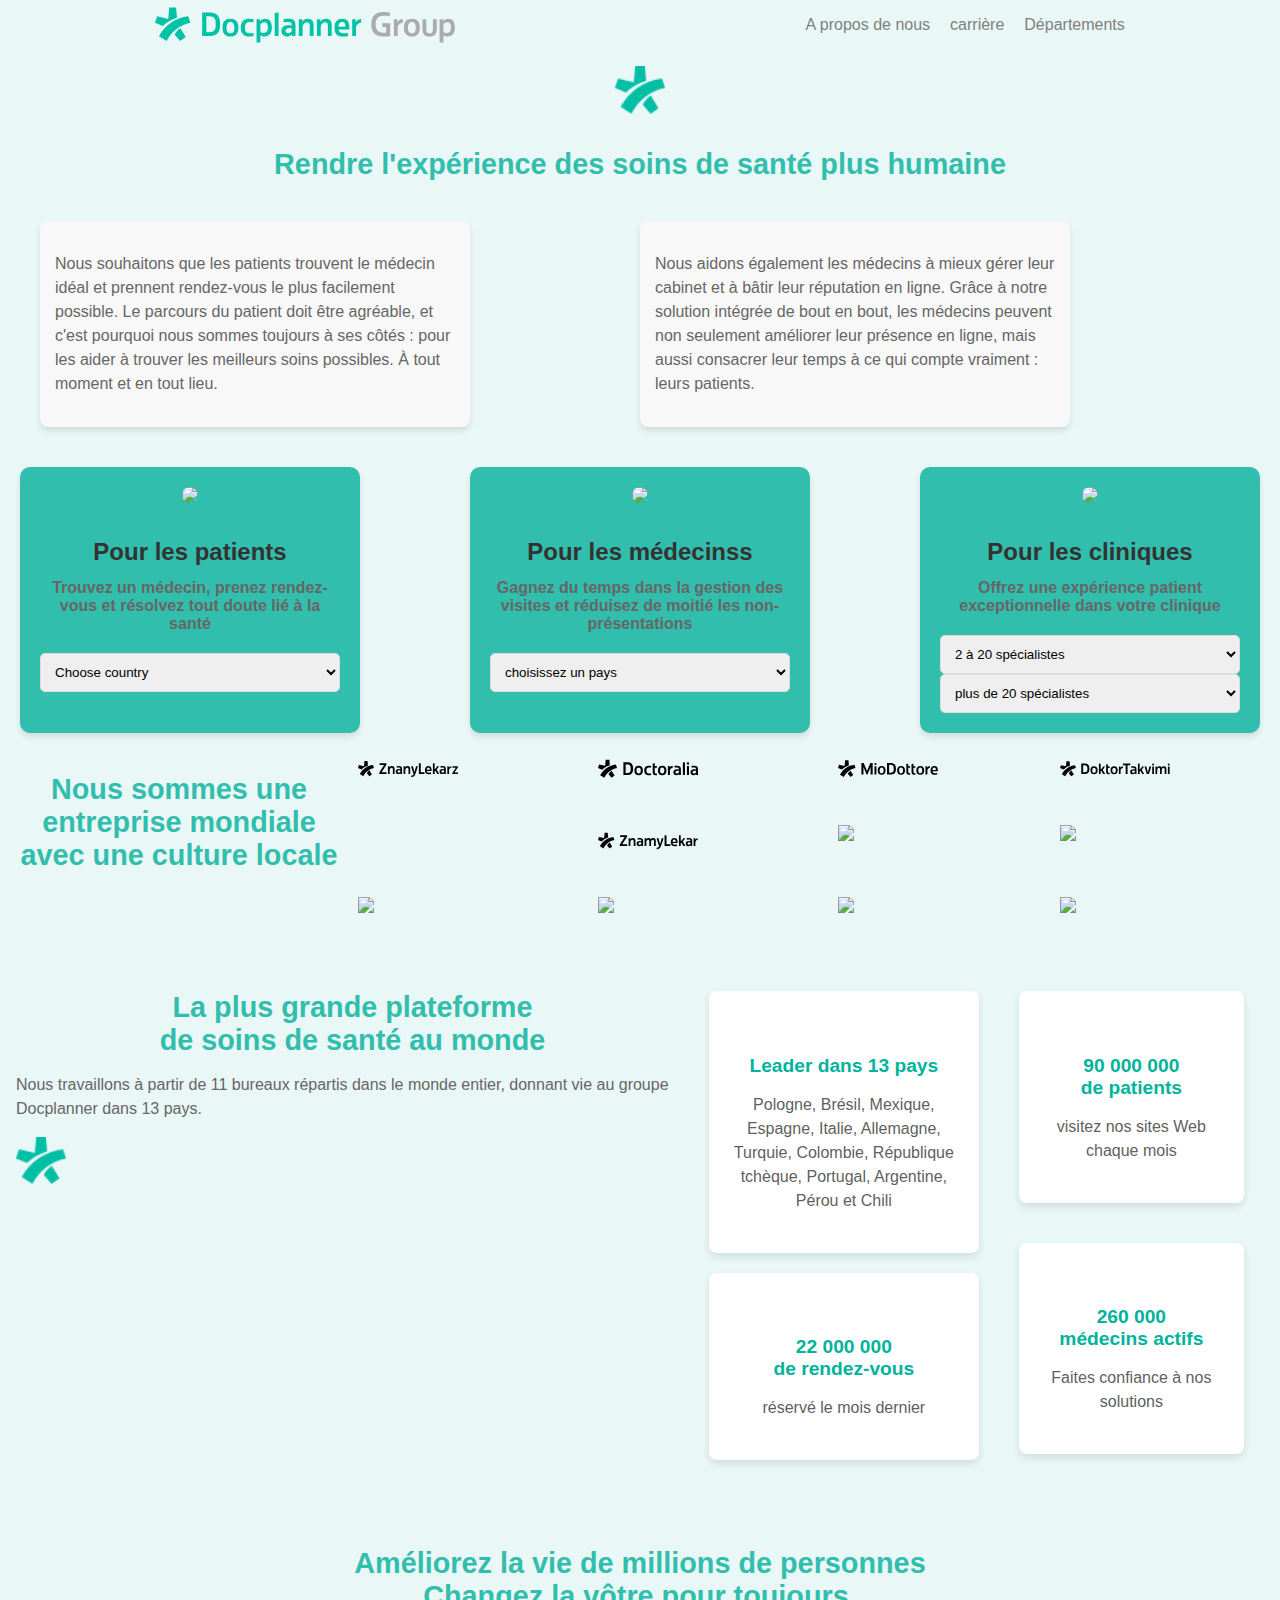
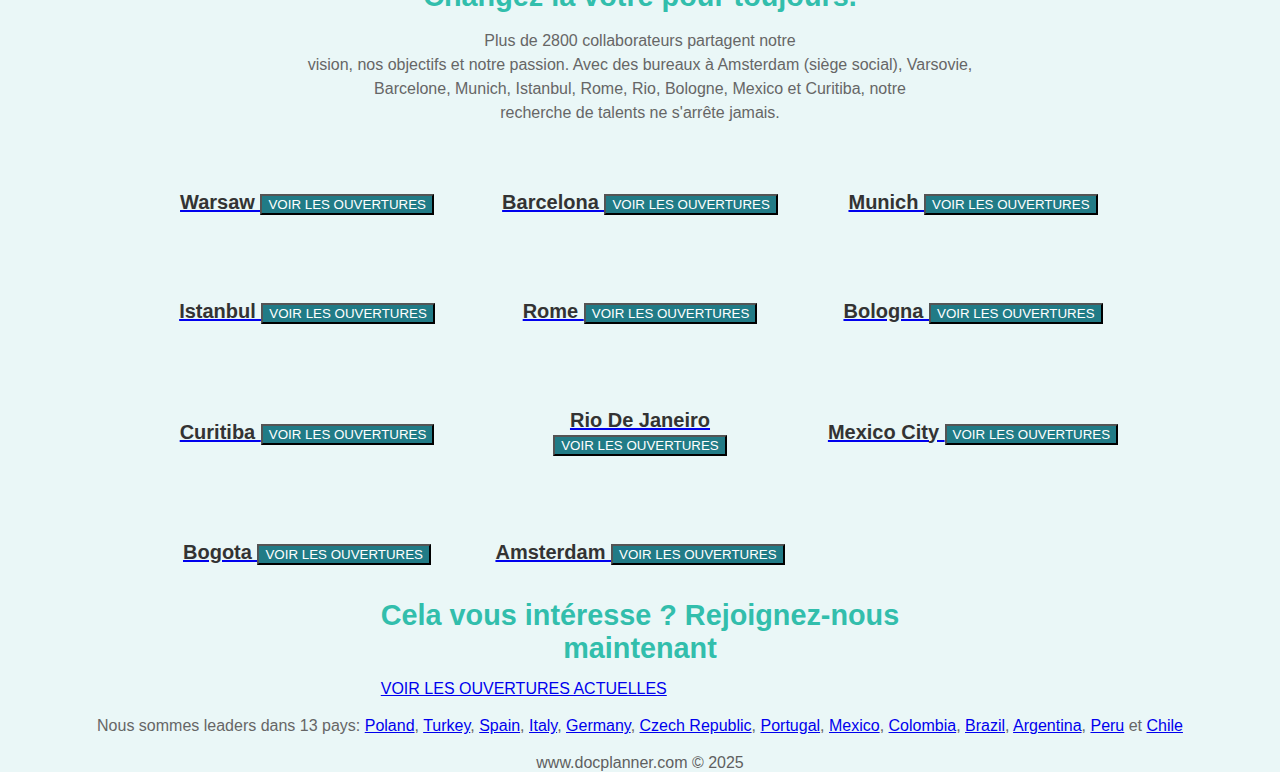
==== commit 233dbb47: "premier commit" ====
--- a/index.html
+++ b/index.html
@@ -178,9 +178,9 @@
     <section class="brands section__inner">
         <div>
             <h1>
-               
-                  Nous sommes une entreprise mondiale <br>avec une culture locale
-               
+
+                Nous sommes une entreprise mondiale <br>avec une culture locale
+
             </h1>
         </div>
         <div>
@@ -195,7 +195,7 @@
                     </a>
                 </li>
                 <li>
-                    
+
                     <a href="//www.doctoralia.es" target="_blank">
                         <svg xmlns="http://www.w3.org/2000/svg" width="167" height="32" viewBox="0 0 167 32">
                             <path
@@ -221,10 +221,9 @@
                             </path>
                         </svg>
                 </li>
-                
-                <li>
-                    <br>
-                    
+
+                <li>
+
                     <a href="//www.znamylekar.cz" target="_blank">
                         <svg xmlns="http://www.w3.org/2000/svg" width="200" height="32" viewBox="0 0 195 32">
                             <path
@@ -247,13 +246,13 @@
                         <img src="https://www.docplanner.com/logos/logo-gipo-primary.svg" width="50px" />
                     </a>
                 </li>
-                
+
                 <li class="clinicloud">
                     <a href="https://clinic-cloud.com/" target="_blank">
                         <img src="https://www.docplanner.com/logos/logo-clinicloud.svg" />
                     </a>
                 </li>
-                <br>
+
                 <li class="feegow">
                     <a href="https://feegowclinic.com.br/" target="_blank">
                         <img src="https://www.docplanner.com/logos/logo-feegow.svg" />
@@ -266,15 +265,15 @@
                 </li>
             </ul>
         </div>
-        
+
     </section>
 
 
     <section class="stats">
-        <div class="section__inner">
-
-            <div class="grid">
-                <header class="col-2 stats__header">
+        <div class="">
+
+            <div class="">
+             
                     <h1>
                         La plus grande plateforme
                         <br>de soins de santé au monde
@@ -283,71 +282,74 @@
                         Nous travaillons à partir de 11 bureaux répartis dans le monde entier, donnant vie au groupe
                         Docplanner dans 13 pays.
                     </p>
-                </header>
+               
+            </div>
+            <div>
+                <img src="sygnet.png" width="1000px" alt="" srcset="">
+            </div>
+        </div>
+        <div class="col-2">
+            <div class="first-child">
+    
+                <div class="stats__item">
+                    <div class="vert-align">
+                        <div>
+                            <img scr="https://www.docplanner.com/img/doctors.png"
+                                srcset="https://www.docplanner.com/img/doctors.png 1x, https://www.docplanner.com/img/doctors@2x.png 2x" />
+                            <h3>Leader dans 13 pays</h3>
+                            <p>
+                                Pologne, Brésil, Mexique, Espagne, Italie, Allemagne, Turquie, Colombie,
+                                République tchèque, Portugal, Argentine, Pérou et Chili
+                            </p>
+                        </div>
+                    </div>
+                </div>
+                <div class="stats__item">
+                    <div class="vert-align">
+                        <div>
+                            <img scr="https://www.docplanner.com/img/visits.png"
+                                srcset="https://www.docplanner.com/img/visits.png 1x, https://www.docplanner.com/img/visits@2x.png 2x" />
+                            <h3>22 000 000<br /> de rendez-vous</h3>
+                            <p>
+                                réservé le mois dernier
+                            </p>
+                        </div>
+                    </div>
+                </div>
+            </div>
+            <div>
+    
                 <div class="col-2">
-                    <div class="grid stats__grid fade-elements">
-                        <div class="col-2">
-                            <div class="stats__item">
-                                <div class="vert-align">
-                                    <div>
-                                        <img scr="https://www.docplanner.com/img/doctors.png"
-                                            srcset="https://www.docplanner.com/img/doctors.png 1x, https://www.docplanner.com/img/doctors@2x.png 2x" />
-                                        <h3>Leader dans 13 pays</h3>
-                                        <p>
-                                            Pologne, Brésil, Mexique, Espagne, Italie, Allemagne, Turquie, Colombie,
-                                            République tchèque, Portugal, Argentine, Pérou et Chili
-                                        </p>
-                                    </div>
-                                </div>
+                    <div class="stats__item">
+                        <div class="vert-align">
+                            <div>
+                                <img scr="https://www.docplanner.com/img/patients.png"
+                                    srcset="https://www.docplanner.com/img/patients.png 1x, https://www.docplanner.com/img/patients@2x.png 2x" />
+                                <h3>90 000 000 <br /> de patients</h3>
+                                <p>
+                                    visitez nos sites Web chaque mois
+                                </p>
                             </div>
                         </div>
                     </div>
                 </div>
+                <div class="col-2">
+                    <div class="stats__item">
+                        <div class="vert-align">
+                            <div>
+                                <img scr="https://www.docplanner.com/img/doctors.png"
+                                    srcset="https://www.docplanner.com/img/doctors.png 1x, https://www.docplanner.com/img/doctors@2x.png 2x" />
+                                <h3>260 000<br /> médecins actifs</h3>
+                                <p>
+                                    Faites confiance à nos solutions
+                                </p>
+                            </div>
+                        </div>
+                    </div>
+                </div>
             </div>
         </div>
     </section>
-    <div class="col-2">
-        <div class="stats__item">
-            <div class="vert-align">
-                <div>
-                    <img scr="https://www.docplanner.com/img/visits.png"
-                        srcset="https://www.docplanner.com/img/visits.png 1x, https://www.docplanner.com/img/visits@2x.png 2x" />
-                    <h3>22 000 000<br /> de rendez-vous</h3>
-                    <p>
-                        réservé le mois dernier
-                    </p>
-                </div>
-            </div>
-        </div>
-    </div>
-    <div class="col-2">
-        <div class="stats__item">
-            <div class="vert-align">
-                <div>
-                    <img scr="https://www.docplanner.com/img/patients.png"
-                        srcset="https://www.docplanner.com/img/patients.png 1x, https://www.docplanner.com/img/patients@2x.png 2x" />
-                    <h3>90 000 000 <br /> de patients</h3>
-                    <p>
-                        visitez nos sites Web chaque mois
-                    </p>
-                </div>
-            </div>
-        </div>
-    </div>
-    <div class="col-2">
-        <div class="stats__item">
-            <div class="vert-align">
-                <div>
-                    <img scr="https://www.docplanner.com/img/doctors.png"
-                        srcset="https://www.docplanner.com/img/doctors.png 1x, https://www.docplanner.com/img/doctors@2x.png 2x" />
-                    <h3>260 000<br /> médecins actifs</h3>
-                    <p>
-                        Faites confiance à nos solutions
-                    </p>
-                </div>
-            </div>
-        </div>
-    </div>
     </div>
     </div>
     </div>
@@ -359,205 +361,284 @@
                 <h1>
                     Améliorez la vie de millions de personnes <br> Changez la vôtre pour toujours.
                 </h1>
-                
-            
-            <p>
-                Plus de 2800 collaborateurs partagent notre <br> vision, nos objectifs et notre passion.  Avec des bureaux à
-                Amsterdam (siège social), Varsovie, <br> Barcelone, Munich, Istanbul, Rome, Rio, Bologne, Mexico et Curitiba,
-                notre <br> recherche de talents ne s'arrête jamais.
-            </p>
-           </div>
-           
-       
+
+
+                <p>
+                    Plus de 2800 collaborateurs partagent notre <br> vision, nos objectifs et notre passion. Avec des
+                    bureaux à
+                    Amsterdam (siège social), Varsovie, <br> Barcelone, Munich, Istanbul, Rome, Rio, Bologne, Mexico et
+                    Curitiba,
+                    notre <br> recherche de talents ne s'arrête jamais.
+                </p>
+            </div>
+
+
         </header>
         <div class="offices__slider">
             <div class="office">
+
+                <a href="/career?&loc=poland#jobs-offers" class="office__inner">
+                    <figure class="office__image">
+                        <img scr="https://www.docplanner.com/images/warsaw.png"
+                            srcset="https://www.docplanner.com/images/warsaw.png 1x, https://www.docplanner.com/images/warsaw@2x.png 2x" />
+                    </figure>
+                    <div class="office__desc" >
+                        <h1 >
+                            Warsaw
+                        <button> 
+                            <span class="btn btn--small">VOIR LES OUVERTURES</span>
+                        </button>
+                         
+                        </h1>
+                       
+                    </div>
+                </a>
+
+            </div>
+            <div class="office">
+
+                <a href="/career?&loc=spain#jobs-offers" class="office__inner">
+                    <figure class="office__image">
+                        <img scr="https://www.docplanner.com/images/barcelona.png"
+                            srcset="https://www.docplanner.com/images/barcelona.png 1x, https://www.docplanner.com/images/barcelona@2x.png 2x" />
+                    </figure>
+                    <div class="office__desc">
+                        <h1>
+                            Barcelona
+                            <button>
+                                <span class="btn btn--small">VOIR LES OUVERTURES</span>
+                            </button> 
+                        </h1>
+
+                       
+                    </div>
+                </a>
+
+            </div>
+            <div class="office">
+
+                <a href="/career?&loc=germany#jobs-offers" class="office__inner">
+                    <figure class="office__image">
+                        <img scr="https://www.docplanner.com/images/munich.png"
+                            srcset="https://www.docplanner.com/images/munich.png 1x, https://www.docplanner.com/images/munich@2x.png 2x" />
+                    </figure>
+                    <div class="office__desc">
+                        <h1>
+                            Munich
+                            <button>
+                                <span class="btn btn--small">VOIR LES OUVERTURES</span>
+                            </button>
     
-                            <a href="/career?&loc=poland#jobs-offers" class="office__inner">
-            <figure class="office__image">
-                <img scr="https://www.docplanner.com/images/warsaw.png" srcset="https://www.docplanner.com/images/warsaw.png 1x, https://www.docplanner.com/images/warsaw@2x.png 2x"/>
-            </figure>
-            <div class="office__desc">
-                Warsaw
-                <span class="btn btn--small">VOIR LES OUVERTURES</span>
-            </div>
-        </a>
+                        </h1>
+                        
+                    </div>
+                </a>
+
+            </div>
+            <div class="office">
+
+                <a href="/career?&loc=türkiye#jobs-offers" class="office__inner">
+                    <figure class="office__image">
+                        <img scr="https://www.docplanner.com/images/istanbul.png"
+                            srcset="https://www.docplanner.com/images/istanbul.png 1x, https://www.docplanner.com/images/istanbul@2x.png 2x" />
+                    </figure>
+                    <div class="office__desc">
+                        <h1>
+                            Istanbul
+                            <button>
+                                <span class="btn btn--small">VOIR LES OUVERTURES</span>
+                            </button>
+                        </h1>
+                        
+                        
+                    </div>
+                </a>
+
+            </div>
+            <div class="office">
+
+                <a href="/career?&loc=italy#jobs-offers" class="office__inner">
+                    <figure class="office__image">
+                        <img scr="https://www.docplanner.com/images/rome.png"
+                            srcset="https://www.docplanner.com/images/rome.png 1x, https://www.docplanner.com/images/rome@2x.png 2x" />
+                    </figure>
+                    <div class="office__desc">
+                        <h1>
+                            Rome
+                            <button>
+                                <span class="btn btn--small">VOIR LES OUVERTURES</span>
+                            </button>
+                        </h1>
+                        
+                        
+                    </div>
+                </a>
+
+            </div>
+            <div class="office">
+
+                <a href="/career?&loc=italy#jobs-offers" class="office__inner">
+                    <figure class="office__image">
+                        <img scr="https://www.docplanner.com/images/bologna.png"
+                            srcset="https://www.docplanner.com/images/bologna.png 1x, https://www.docplanner.com/images/bologna@2x.png 2x" />
+                    </figure>
+                    <div class="office__desc">
+                        <h1>
+                            Bologna
+                            <button>
+                                <span class="btn btn--small">VOIR LES OUVERTURES</span>
+                            </button>
+                            
+                        </h1>
+                       
+                    </div>
+                </a>
+
+            </div>
+            <div class="office">
+
+                <a href="/career?&loc=brazil#jobs-offers" class="office__inner">
+                    <figure class="office__image">
+                        <img scr="https://www.docplanner.com/images/curitiba.png"
+                            srcset="https://www.docplanner.com/images/curitiba.png 1x, https://www.docplanner.com/images/curitiba@2x.png 2x" />
+                    </figure>
+                    <div class="office__desc">
+                        <h1>
+                            Curitiba
+                            <button>
+                                <span class="btn btn--small">VOIR LES OUVERTURES</span>
+                            </button>
+                        </h1>
+                        
+                       
+                    </div>
+                </a>
+
+            </div>
+            <div class="office">
+
+                <a href="/career?&loc=brazil#jobs-offers" class="office__inner">
+                    <figure class="office__image">
+                        <img scr="https://www.docplanner.com/images/rio-janeiro.png"
+                            srcset="https://www.docplanner.com/images/rio-janeiro.png 1x, https://www.docplanner.com/images/rio-janeiro@2x.png 2x" />
+                    </figure>
+                    <div class="office__desc">
+                        <h1>
+                            Rio De Janeiro
+                            <button>
+                                <span class="btn btn--small">VOIR LES OUVERTURES</span>
+                            </button>
+                        </h1>
+                      
+                        
+                    </div>
+                </a>
+
+            </div>
+            <div class="office">
+
+                <a href="/career?&loc=mexico#jobs-offers" class="office__inner">
+                    <figure class="office__image">
+                        <img scr="https://www.docplanner.com/images/mexico-city.png"
+                            srcset="https://www.docplanner.com/images/mexico-city.png 1x, https://www.docplanner.com/images/mexico-city@2x.png 2x" />
+                    </figure>
+                    <div class="office__desc">
+                        <h1>
+                            Mexico City
+                            <button>
+                                <span class="btn btn--small">VOIR LES OUVERTURES</span>
+                            </button>
+                        </h1>
+                        
+                        
+                    </div>
+                </a>
+
+            </div>
+            <div class="office">
+
+                <a href="/career?&loc=colombia#jobs-offers" class="office__inner">
+                    <figure class="office__image">
+                        <img scr="https://www.docplanner.com/images/bogota.png"
+                            srcset="https://www.docplanner.com/images/bogota.png 1x, https://www.docplanner.com/images/bogota@2x.png 2x" />
+                    </figure>
+                    <div class="office__desc">
+                        <h1>
+                            Bogota
+                            <button>
+                                <span class="btn btn--small">VOIR LES OUVERTURES</span>
+                            </button>
     
-</div>
-            <div class="office">
-    
-                            <a href="/career?&loc=spain#jobs-offers" class="office__inner">
-            <figure class="office__image">
-                <img scr="https://www.docplanner.com/images/barcelona.png" srcset="https://www.docplanner.com/images/barcelona.png 1x, https://www.docplanner.com/images/barcelona@2x.png 2x"/>
-            </figure>
-            <div class="office__desc">
-                Barcelona
-                <span class="btn btn--small">VOIR LES OUVERTURES</span>
-            </div>
-        </a>
-    
-</div>
-            <div class="office">
-    
-                            <a href="/career?&loc=germany#jobs-offers" class="office__inner">
-            <figure class="office__image">
-                <img scr="https://www.docplanner.com/images/munich.png" srcset="https://www.docplanner.com/images/munich.png 1x, https://www.docplanner.com/images/munich@2x.png 2x"/>
-            </figure>
-            <div class="office__desc">
-                Munich
-                <span class="btn btn--small">VOIR LES OUVERTURES</span>
-            </div>
-        </a>
-    
-</div>
-            <div class="office">
-    
-                            <a href="/career?&loc=türkiye#jobs-offers" class="office__inner">
-            <figure class="office__image">
-                <img scr="https://www.docplanner.com/images/istanbul.png" srcset="https://www.docplanner.com/images/istanbul.png 1x, https://www.docplanner.com/images/istanbul@2x.png 2x"/>
-            </figure>
-            <div class="office__desc">
-                Istanbul
-                <span class="btn btn--small">VOIR LES OUVERTURES</span>
-            </div>
-        </a>
-    
-</div>
-            <div class="office">
-    
-                            <a href="/career?&loc=italy#jobs-offers" class="office__inner">
-            <figure class="office__image">
-                <img scr="https://www.docplanner.com/images/rome.png" srcset="https://www.docplanner.com/images/rome.png 1x, https://www.docplanner.com/images/rome@2x.png 2x"/>
-            </figure>
-            <div class="office__desc">
-                Rome
-                <span class="btn btn--small">VOIR LES OUVERTURES</span>
-            </div>
-        </a>
-    
-</div>
-            <div class="office">
-    
-                            <a href="/career?&loc=italy#jobs-offers" class="office__inner">
-            <figure class="office__image">
-                <img scr="https://www.docplanner.com/images/bologna.png" srcset="https://www.docplanner.com/images/bologna.png 1x, https://www.docplanner.com/images/bologna@2x.png 2x"/>
-            </figure>
-            <div class="office__desc">
-                Bologna
-                <span class="btn btn--small">VOIR LES OUVERTURES</span>
-            </div>
-        </a>
-    
-</div>
-            <div class="office">
-    
-                            <a href="/career?&loc=brazil#jobs-offers" class="office__inner">
-            <figure class="office__image">
-                <img scr="https://www.docplanner.com/images/curitiba.png" srcset="https://www.docplanner.com/images/curitiba.png 1x, https://www.docplanner.com/images/curitiba@2x.png 2x"/>
-            </figure>
-            <div class="office__desc">
-                Curitiba
-                <span class="btn btn--small">VOIR LES OUVERTURES</span>
-            </div>
-        </a>
-    
-</div>
-            <div class="office">
-    
-                            <a href="/career?&loc=brazil#jobs-offers" class="office__inner">
-            <figure class="office__image">
-                <img scr="https://www.docplanner.com/images/rio-janeiro.png" srcset="https://www.docplanner.com/images/rio-janeiro.png 1x, https://www.docplanner.com/images/rio-janeiro@2x.png 2x"/>
-            </figure>
-            <div class="office__desc">
-                Rio De Janeiro
-                <span class="btn btn--small">VOIR LES OUVERTURES</span>
-            </div>
-        </a>
-    
-</div>
-            <div class="office">
-    
-                            <a href="/career?&loc=mexico#jobs-offers" class="office__inner">
-            <figure class="office__image">
-                <img scr="https://www.docplanner.com/images/mexico-city.png" srcset="https://www.docplanner.com/images/mexico-city.png 1x, https://www.docplanner.com/images/mexico-city@2x.png 2x"/>
-            </figure>
-            <div class="office__desc">
-                Mexico City
-                <span class="btn btn--small">VOIR LES OUVERTURES</span>
-            </div>
-        </a>
-    
-</div>
-            <div class="office">
-    
-                            <a href="/career?&loc=colombia#jobs-offers" class="office__inner">
-            <figure class="office__image">
-                <img scr="https://www.docplanner.com/images/bogota.png" srcset="https://www.docplanner.com/images/bogota.png 1x, https://www.docplanner.com/images/bogota@2x.png 2x"/>
-            </figure>
-            <div class="office__desc">
-                Bogota
-                <span class="btn btn--small">VOIR LES OUVERTURES</span>
-            </div>
-        </a>
-    
-</div>
-            <div class="office">
-    
-                            <a href="/career?&loc=netherlands#jobs-offers" class="office__inner">
-            <figure class="office__image">
-                <img scr="https://www.docplanner.com/images/amsterdam.png" srcset="https://www.docplanner.com/images/amsterdam.png 1x, https://www.docplanner.com/images/amsterdam@2x.png 2x"/>
-            </figure>
-            <div class="office__desc">
-                Amsterdam
-                <span class="btn btn--small">VOIR LES OUVERTURES</span>
-            </div>
-        </a>
-    
-</div>
-    </div>
-
-</section>
-<section class="join-us section__inner">
-<header class="join-us__header">
-    <div>
-        <h1>
-        Cela vous intéresse ? Rejoignez-nous <br> maintenant
-    </h1>
-    <a href="/career" class="btn">VOIR LES OUVERTURES ACTUELLES</a>
-    </header>
-    </div>
-
-</section>
-
-
-<footer class="main-footer">
-<div class="section__inner">
-<p>Nous sommes leaders dans 13 pays:
-<a href="https://www.znanylekarz.pl" target="_blank">Poland</a>, 
-<a href="https://www.doktortakvimi.com" target="_blank">Turkey</a>,
-<a href="https://www.doctoralia.es" target="_blank">Spain</a>,
-<a href="https://www.miodottore.it" target="_blank">Italy</a>,
-<a href="https://www.jameda.de" target="_blank">Germany</a>,
-<a href="https://www.znamylekar.cz" target="_blank">Czech Republic</a>,
-<a href="https://www.doctoralia.com.pt" target="_blank">Portugal</a>,
-<a href="https://www.doctoralia.com.mx" target="_blank">Mexico</a>,
-<a href="https://www.doctoralia.co" target="_blank">Colombia</a>,
-<a href="https://www.doctoralia.com.br" target="_blank">Brazil</a>,
-<a href="https://www.doctoraliar.com" target="_blank">Argentina</a>,
-<a href="https://www.doctoralia.pe" target="_blank">Peru</a>
-et
-<a href="https://www.doctoralia.cl" target="_blank">Chile</a>
-</p>
-www.docplanner.com © 2025
-</div>
-</footer>
-
-
-<script src="//ajax.googleapis.com/ajax/libs/jquery/1.11.3/jquery.min.js"></script>
-<script src="https://www.docplanner.com/static/js/vendor/vendor.min.js"></script>
-<script src="https://www.docplanner.com/static/js/vendor/jquery.scrollTo.min.js"></script>
-<script src="https://www.docplanner.com/static/js/vendor/instafeed.min.js"></script>
-<script src="https://www.docplanner.com/static/js/main.js"></script>
+                        </h1>
+                       
+                    </div>
+                </a>
+
+            </div>
+            <div class="office">
+
+                <a href="/career?&loc=netherlands#jobs-offers" class="office__inner">
+                    <figure class="office__image">
+                        <img scr="https://www.docplanner.com/images/amsterdam.png"
+                            srcset="https://www.docplanner.com/images/amsterdam.png 1x, https://www.docplanner.com/images/amsterdam@2x.png 2x" />
+                    </figure>
+                    <div class="office__desc">
+                        <h1>
+                            Amsterdam
+                            <button>
+                                <span class="btn btn--small">VOIR LES OUVERTURES</span>
+                            </button>
+                        </h1>
+
+
+                    </div>
+                </a>
+
+            </div>
+        </div>
+
+    </section>
+    <section class="join-us section__inner">
+        <header class="join-us__header">
+            <div>
+                <h1>
+                    Cela vous intéresse ? Rejoignez-nous <br> maintenant
+                </h1>
+                <a href="/career" class="btn">VOIR LES OUVERTURES ACTUELLES</a>
+        </header>
+        </div>
+
+    </section>
+
+
+    <footer class="main-footer">
+        <div class="section__inner">
+            <p>Nous sommes leaders dans 13 pays:
+                <a href="https://www.znanylekarz.pl" target="_blank">Poland</a>,
+                <a href="https://www.doktortakvimi.com" target="_blank">Turkey</a>,
+                <a href="https://www.doctoralia.es" target="_blank">Spain</a>,
+                <a href="https://www.miodottore.it" target="_blank">Italy</a>,
+                <a href="https://www.jameda.de" target="_blank">Germany</a>,
+                <a href="https://www.znamylekar.cz" target="_blank">Czech Republic</a>,
+                <a href="https://www.doctoralia.com.pt" target="_blank">Portugal</a>,
+                <a href="https://www.doctoralia.com.mx" target="_blank">Mexico</a>,
+                <a href="https://www.doctoralia.co" target="_blank">Colombia</a>,
+                <a href="https://www.doctoralia.com.br" target="_blank">Brazil</a>,
+                <a href="https://www.doctoraliar.com" target="_blank">Argentina</a>,
+                <a href="https://www.doctoralia.pe" target="_blank">Peru</a>
+                et
+                <a href="https://www.doctoralia.cl" target="_blank">Chile</a>
+            </p>
+            www.docplanner.com © 2025
+        </div>
+    </footer>
+
+
+    <script src="//ajax.googleapis.com/ajax/libs/jquery/1.11.3/jquery.min.js"></script>
+    <script src="https://www.docplanner.com/static/js/vendor/vendor.min.js"></script>
+    <script src="https://www.docplanner.com/static/js/vendor/jquery.scrollTo.min.js"></script>
+    <script src="https://www.docplanner.com/static/js/vendor/instafeed.min.js"></script>
+    <script src="https://www.docplanner.com/static/js/main.js"></script>
 
 
 
--- a/style.css
+++ b/style.css
@@ -40,6 +40,7 @@
 }
 
 
+
 .col-3 {
   background-color:#32beac; 
   border-radius: 10px; 
@@ -64,6 +65,7 @@
 }
 
 .col-3 h2 {
+
   font-size: 1em; 
   color: #666; 
   margin-bottom: 20px; 
@@ -168,14 +170,7 @@
   transform: scale(1.1);
 color:  #00b39b;
 }
-.brands__logos{
-  flex-wrap: wrap;
-  gap: 5px;
-  
-align-items: center;
-
-  font-size: xx-small;
-}
+
 /* Réinitialisation de base */
 body {
   margin: 0;
@@ -190,6 +185,7 @@
   padding: 3rem 1rem;
 }
 
+
 .stats__header {
   text-align: center;
   margin-bottom: 2rem;
@@ -283,3 +279,34 @@
   text-align: center;
   text-justify: auto;
  }
+.col-2{
+  display: flex;
+  .stats__item{
+    margin: 20px;
+  }
+}
+.stats{
+  display: flex;
+}
+.brands__logos{
+  display: grid;
+  grid-template-columns: repeat(4,1fr);
+}
+.offices__slider{
+  display: grid;
+  grid-template-columns: repeat(3,313px);
+  align-items: center;
+  justify-content: center;
+}
+.office__desc h1{
+  color: #333;
+  text-decoration: none;
+  border: none;
+  font-size: 20px;
+}
+button{
+  color: white;
+  background-color: rgb(33, 123, 134);
+}
+
+
